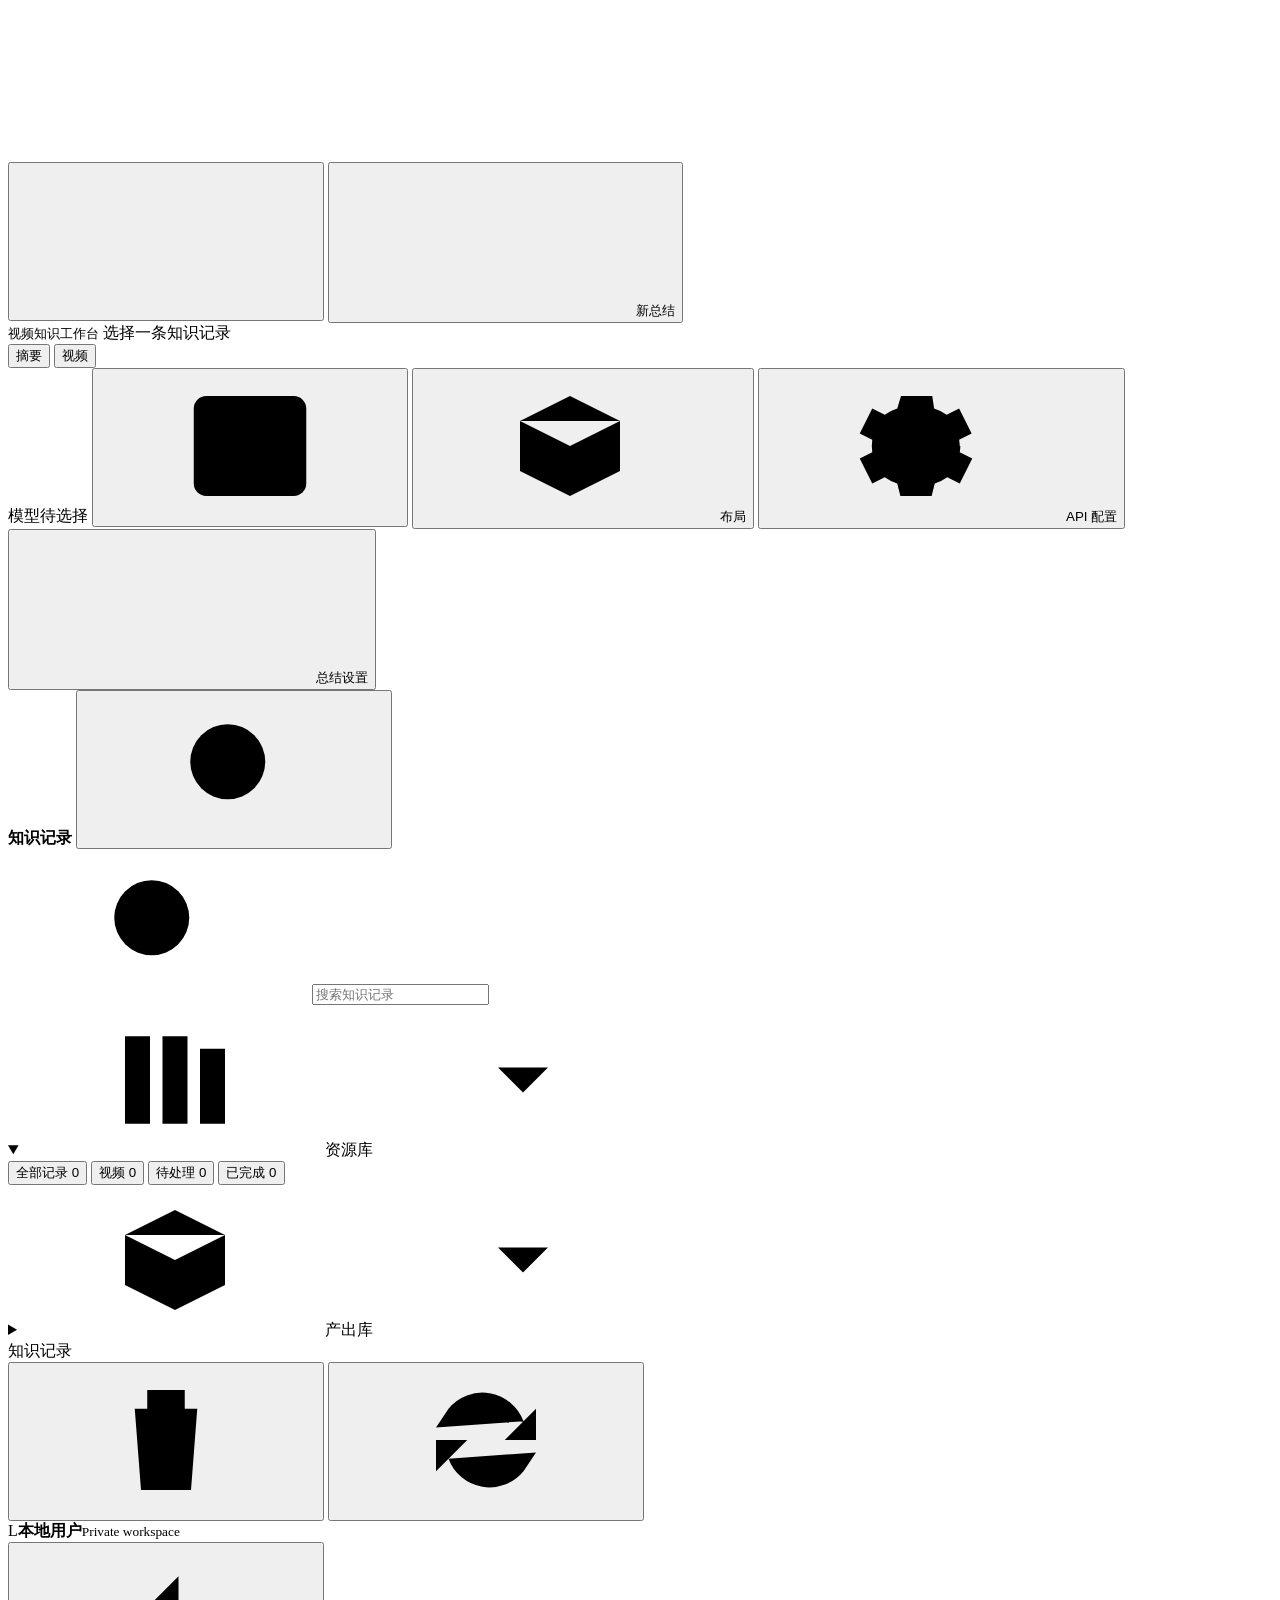
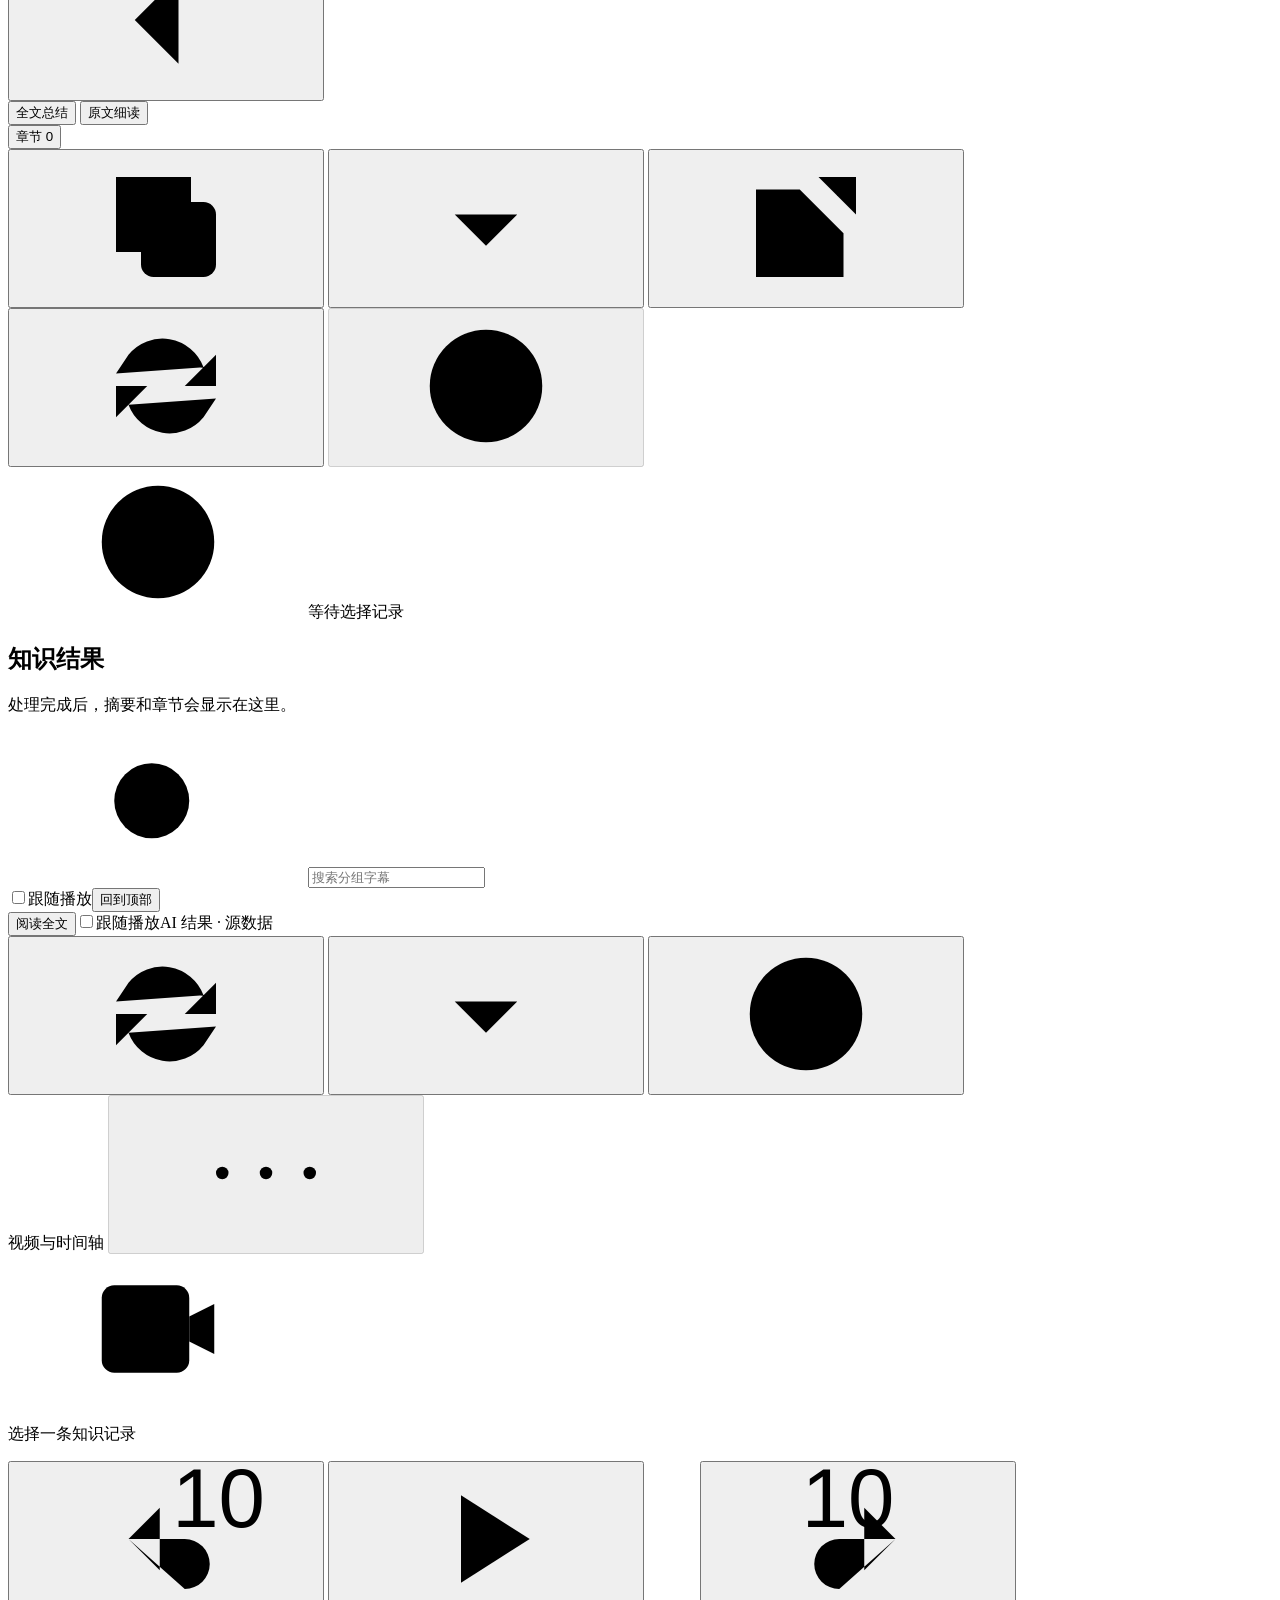
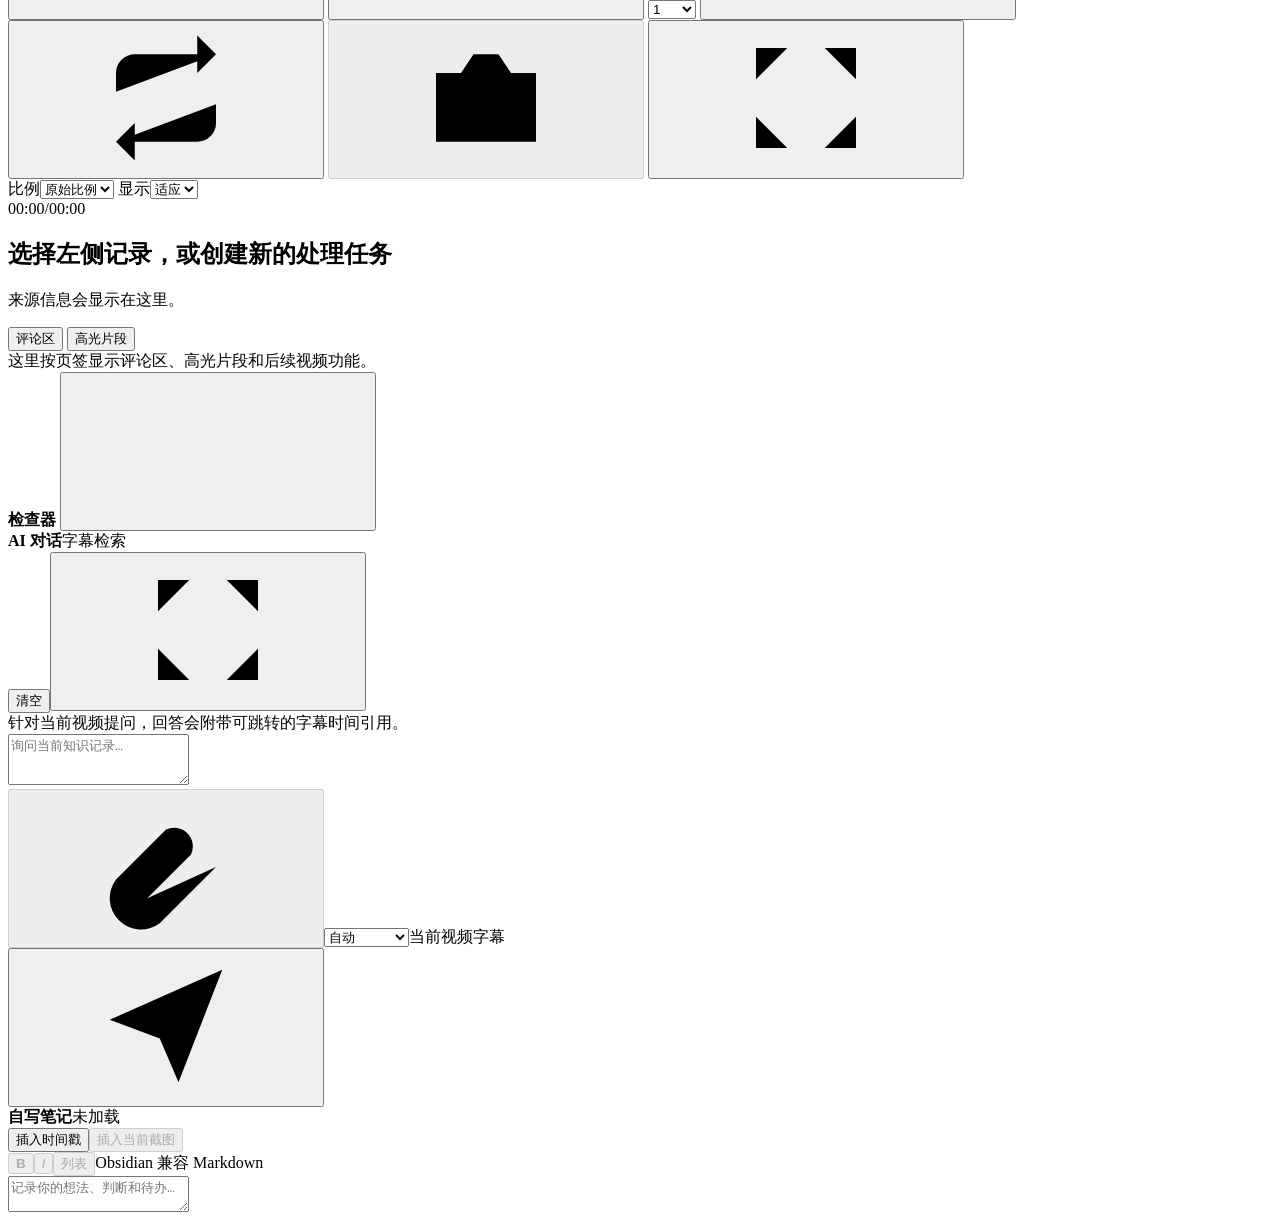
==== src/web_ui/index.html @ c2a45de9 "v1.4.3 收尾：补充 Web UI 启动批处理入口" ====
<!doctype html>
<html lang="zh-CN">
<head>
  <meta charset="utf-8">
  <meta name="viewport" content="width=device-width, initial-scale=1">
  <meta name="color-scheme" content="light dark">
  <title>Video Summary Workspace</title>
  <link rel="stylesheet" href="/static/app.workspace-16.css">
</head>
<body>
  <svg class="icon-sprite" aria-hidden="true">
    <symbol id="i-menu" viewBox="0 0 24 24"><path d="M4 7h16M4 12h16M4 17h16"/></symbol>
    <symbol id="i-plus" viewBox="0 0 24 24"><path d="M12 5v14M5 12h14"/></symbol>
    <symbol id="i-search" viewBox="0 0 24 24"><circle cx="11" cy="11" r="6"/><path d="m16 16 4 4"/></symbol>
    <symbol id="i-library" viewBox="0 0 24 24"><path d="M4 5h4v14H4zM10 5h4v14h-4zM16 7h4v12h-4z"/></symbol>
    <symbol id="i-box" viewBox="0 0 24 24"><path d="m4 8 8-4 8 4-8 4zM4 8v8l8 4 8-4V8M12 12v8"/></symbol>
    <symbol id="i-video" viewBox="0 0 24 24"><rect x="3" y="5" width="14" height="14" rx="2"/><path d="m17 10 4-2v8l-4-2z"/></symbol>
    <symbol id="i-file" viewBox="0 0 24 24"><path d="M6 3h8l4 4v14H6zM14 3v5h5"/></symbol>
    <symbol id="i-settings" viewBox="0 0 24 24"><circle cx="12" cy="12" r="3"/><path d="M19 12a7 7 0 0 0-.1-1l2-1-2-4-2 1a7 7 0 0 0-2-1l-.3-2h-5L9 6a7 7 0 0 0-2 1L5 6l-2 4 2 1a7 7 0 0 0 0 2l-2 1 2 4 2-1a7 7 0 0 0 2 1l.5 2h5l.5-2a7 7 0 0 0 2-1l2 1 2-4-2-1a7 7 0 0 0 .1-1z"/></symbol>
    <symbol id="i-collapse" viewBox="0 0 24 24"><path d="M14 5 7 12l7 7M20 5v14"/></symbol>
    <symbol id="i-refresh" viewBox="0 0 24 24"><path d="M20 7v5h-5M4 17v-5h5M18 9a7 7 0 0 0-12-2l-2 3M6 15a7 7 0 0 0 12 2l2-3"/></symbol>
    <symbol id="i-download" viewBox="0 0 24 24"><path d="M12 3v12m-5-5 5 5 5-5M4 20h16"/></symbol>
    <symbol id="i-globe" viewBox="0 0 24 24"><circle cx="12" cy="12" r="9"/><path d="M3 12h18M12 3c3 3 3 15 0 18M12 3c-3 3-3 15 0 18"/></symbol>
    <symbol id="i-sliders" viewBox="0 0 24 24"><path d="M4 7h6M14 7h6M10 4v6M4 17h10M18 17h2M16 14v6"/></symbol>
    <symbol id="i-more" viewBox="0 0 24 24"><circle cx="5" cy="12" r="1"/><circle cx="12" cy="12" r="1"/><circle cx="19" cy="12" r="1"/></symbol>
    <symbol id="i-back" viewBox="0 0 24 24"><path d="m11 7-5 5 5 5M6 12h9a4 4 0 0 1 0 8"/><text x="13" y="10">10</text></symbol>
    <symbol id="i-forward" viewBox="0 0 24 24"><path d="m13 7 5 5-5 5M18 12H9a4 4 0 0 0 0 8"/><text x="3" y="10">10</text></symbol>
    <symbol id="i-play" viewBox="0 0 24 24"><path d="m8 5 11 7-11 7z"/></symbol>
    <symbol id="i-pause" viewBox="0 0 24 24"><path d="M8 5v14M16 5v14"/></symbol>
    <symbol id="i-repeat" viewBox="0 0 24 24"><path d="M17 2l3 3-3 3M4 11V8a3 3 0 0 1 3-3h13M7 22l-3-3 3-3m13-3v3a3 3 0 0 1-3 3H4"/></symbol>
    <symbol id="i-camera" viewBox="0 0 24 24"><path d="M4 8h4l2-3h4l2 3h4v11H4z"/><circle cx="12" cy="13" r="3"/></symbol>
    <symbol id="i-full" viewBox="0 0 24 24"><path d="M4 9V4h5M15 4h5v5M20 15v5h-5M9 20H4v-5"/></symbol>
    <symbol id="i-external" viewBox="0 0 24 24"><path d="M14 4h6v6M20 4l-9 9M18 13v7H4V6h7"/></symbol>
    <symbol id="i-copy" viewBox="0 0 24 24"><rect x="8" y="8" width="12" height="12" rx="2"/><path d="M16 8V4H4v12h4"/></symbol>
    <symbol id="i-check" viewBox="0 0 24 24"><circle cx="12" cy="12" r="9"/><path d="m8 12 3 3 5-6"/></symbol>
    <symbol id="i-trash" viewBox="0 0 24 24"><path d="M4 7h16M9 7V4h6v3M7 7l1 13h8l1-13M10 11v5M14 11v5"/></symbol>
    <symbol id="i-warning" viewBox="0 0 24 24"><path d="m12 3 10 18H2zM12 9v5M12 18h.01"/></symbol>
    <symbol id="i-close" viewBox="0 0 24 24"><path d="m6 6 12 12M18 6 6 18"/></symbol>
    <symbol id="i-send" viewBox="0 0 24 24"><path d="m3 11 18-8-7 18-3-7zM11 14l4-4"/></symbol>
    <symbol id="i-clip" viewBox="0 0 24 24"><path d="m9 17 7-7a3 3 0 0 0-4-4l-8 8a5 5 0 0 0 7 7l9-9"/></symbol>
    <symbol id="i-folder" viewBox="0 0 24 24"><path d="M3 6h7l2 2h9v11H3z"/></symbol>
    <symbol id="i-chevron" viewBox="0 0 24 24"><path d="m8 10 4 4 4-4"/></symbol>
    <symbol id="i-inspector" viewBox="0 0 24 24"><rect x="3" y="4" width="18" height="16" rx="2"/><path d="M15 4v16"/></symbol>
  </svg>

  <div id="app" class="app-shell" data-mobile-view="result">
    <header class="workspace-header">
      <div class="header-leading">
        <button type="button" class="icon-button" id="toggleSidebar" aria-label="隐藏知识库" aria-controls="sidebar" aria-expanded="true"><svg><use href="#i-menu"/></svg></button>
        <button type="button" class="new-summary" id="newSummary" aria-label="新总结"><svg><use href="#i-plus"/></svg><span>新总结</span></button>
        <div class="workspace-heading">
          <small>视频知识工作台</small>
          <span class="workspace-title" id="workspaceTitle">选择一条知识记录</span>
        </div>
      </div>
      <div class="mobile-tabs" role="tablist" aria-label="工作区视图">
        <button type="button" id="mobileResultTab" role="tab" data-mobile-tab="result" aria-controls="resultPane" aria-selected="true" tabindex="0">摘要</button>
        <button type="button" id="mobileMediaTab" role="tab" data-mobile-tab="media" aria-controls="centerPane" aria-selected="false" tabindex="-1">视频</button>
      </div>
      <div class="header-actions">
        <span class="model-badge ui-status-badge" id="modelBadge" role="status">模型待选择</span>
        <button type="button" class="icon-button" id="toggleInspector" aria-label="隐藏检查器" aria-controls="collaborationPane" aria-expanded="true"><svg><use href="#i-inspector"/></svg></button>
        <button type="button" class="settings-button" id="layoutSettings" aria-label="工作台布局"><svg><use href="#i-box"/></svg><span>布局</span></button>
        <button type="button" class="settings-button" id="apiSettings" aria-label="API 配置"><svg><use href="#i-settings"/></svg><span>API 配置</span></button>
        <button type="button" class="settings-button" id="summarySettings" aria-label="总结设置"><svg><use href="#i-sliders"/></svg><span>总结设置</span></button>
      </div>
    </header>

    <aside class="sidebar" id="sidebar" aria-label="知识记录导航" tabindex="-1">
      <div class="sidebar-top">
        <strong>知识记录</strong>
        <button class="icon-button sidebar-only-expanded" id="focusSearch" aria-label="搜索记录"><svg><use href="#i-search"/></svg></button>
      </div>
      <div class="search-wrap sidebar-only-expanded">
        <svg><use href="#i-search"/></svg>
        <input id="librarySearch" type="search" placeholder="搜索知识记录" aria-label="搜索知识记录">
      </div>
      <nav class="nav-groups">
        <details open>
          <summary aria-expanded="true"><svg><use href="#i-library"/></svg><span>资源库</span><svg class="chevron"><use href="#i-chevron"/></svg></summary>
          <div class="nav-items sidebar-only-expanded" id="resourceFilters">
            <button type="button" class="active" data-filter="all" aria-current="page">全部记录 <span id="countAll">0</span></button>
            <button type="button" data-filter="video">视频 <span id="countVideo">0</span></button>
            <button type="button" data-filter="processing">待处理 <span id="countProcessing">0</span></button>
            <button type="button" data-filter="completed">已完成 <span id="countCompleted">0</span></button>
          </div>
        </details>
        <details>
          <summary aria-expanded="false"><svg><use href="#i-box"/></svg><span>产出库</span><svg class="chevron"><use href="#i-chevron"/></svg></summary>
          <div class="nav-items sidebar-only-expanded muted-nav">
            <button disabled>行动建议 <span>0</span></button>
            <button disabled>写作素材 <span>0</span></button>
            <button disabled>项目关联 <span>0</span></button>
          </div>
        </details>
      </nav>
      <div class="record-heading sidebar-only-expanded">
        <span id="recordHeadingLabel">知识记录</span>
        <div class="record-heading-actions">
          <button class="icon-button small" id="toggleDeleteMode" type="button" title="选择要删除的记录" aria-label="选择要删除的记录"><svg><use id="deleteActionIcon" href="#i-trash"/></svg></button>
          <button class="icon-button small" id="refreshLibrary" type="button" aria-label="刷新记录"><svg><use href="#i-refresh"/></svg></button>
        </div>
      </div>
      <div class="library-list" id="libraryList" aria-live="polite"></div>
      <div class="sidebar-footer">
        <div class="local-user"><span class="avatar">L</span><span class="sidebar-only-expanded"><strong>本地用户</strong><small>Private workspace</small></span></div>
        <button type="button" class="icon-button" id="collapseSidebar" aria-label="关闭知识库" aria-controls="sidebar"><svg><use href="#i-collapse"/></svg></button>
      </div>
    </aside>

    <div class="workspace-grid" id="workspaceGrid">
    <section class="result-pane workspace-module" id="resultPane" data-module="result">
      <header class="result-header">
        <div class="result-tabs" role="tablist">
          <button class="active" role="tab" data-result-tab="summary" aria-selected="true">全文总结</button>
          <button role="tab" data-result-tab="transcript" aria-selected="false">原文细读</button>
        </div>
        <div class="result-toolbar">
          <div class="toolbar-left"><button class="quiet-button" id="chapterDirectory">章节 <span id="chapterCount">0</span></button></div>
          <div class="toolbar-group">
            <button class="icon-button small" id="copyResult" aria-label="复制当前内容"><svg><use href="#i-copy"/></svg></button>
            <button class="icon-button small" id="downloadResult" aria-label="下载当前内容"><svg><use href="#i-download"/></svg></button>
            <button class="icon-button small" id="exportResult" aria-label="导出 Markdown"><svg><use href="#i-external"/></svg></button>
            <button class="icon-button small hidden" id="retryAnalysis" title="重新生成摘要" aria-label="重新生成摘要"><svg><use href="#i-refresh"/></svg></button>
            <button class="icon-button small" disabled title="分享功能待开发" aria-label="分享功能待开发"><svg><use href="#i-globe"/></svg></button>
          </div>
        </div>
        <div class="processing-status ui-inline-status" id="processingStatus" role="status" aria-live="polite"><svg aria-hidden="true"><use href="#i-check"/></svg><span>等待选择记录</span></div>
      </header>

      <div class="result-scroll" id="resultScroll">
        <div id="summaryView" class="result-view reading-surface"><div class="result-empty ui-empty-state"><h2 class="ui-empty-state__title">知识结果</h2><p class="ui-empty-state__description">处理完成后，摘要和章节会显示在这里。</p></div></div>
        <div id="transcriptView" class="result-view hidden">
          <div class="transcript-tools"><div class="search-wrap"><svg><use href="#i-search"/></svg><input id="transcriptSearch" type="search" placeholder="搜索分组字幕" aria-label="搜索分组字幕"></div><label class="switch-label"><input id="followPlayback" type="checkbox">跟随播放</label><button class="quiet-button" id="backToTop">回到顶部</button></div>
          <div id="transcriptGroups"></div>
        </div>
      </div>
      <footer class="result-footer"><button class="quiet-button" id="readTranscript">阅读全文</button><label class="switch-label"><input id="footerFollow" type="checkbox">跟随播放</label><span class="data-layer-label">AI 结果 · 源数据</span></footer>
    </section>

    <div class="pane-resizer" id="paneResizer" role="separator" aria-label="调整摘要与视频栏宽度" aria-orientation="vertical" aria-controls="resultPane centerPane" aria-valuemin="300" aria-valuemax="900" aria-valuenow="480" tabindex="0"></div>

    <main class="center-pane workspace-module" id="centerPane" data-module="media">
      <div class="pane-toolbar center-toolbar">
        <div class="toolbar-group">
          <button class="icon-button" id="reloadKnowledge" aria-label="重新加载"><svg><use href="#i-refresh"/></svg></button>
          <button class="icon-button" id="downloadSource" aria-label="下载当前笔记"><svg><use href="#i-download"/></svg></button>
          <button class="icon-button" id="openExternal" aria-label="在原网站打开"><svg><use href="#i-globe"/></svg></button>
        </div>
        <div class="toolbar-group">
          <span class="module-label">视频与时间轴</span>
          <button class="icon-button" id="centerMore" disabled title="更多视频操作待开发" aria-label="更多视频操作待开发"><svg><use href="#i-more"/></svg></button>
        </div>
      </div>

      <div class="center-scroll" id="centerScroll">
        <section class="media-section" id="mediaSection">
          <div class="media-surface empty-surface" id="mediaSurface">
            <div class="media-empty"><svg><use href="#i-video"/></svg><p>选择一条知识记录</p></div>
          </div>
          <div class="media-controls" id="mediaControls">
            <div class="control-group">
              <button class="icon-button" data-media="back" aria-label="后退10秒"><svg><use href="#i-back"/></svg></button>
              <button class="icon-button primary-control" data-media="play" aria-label="播放或暂停"><svg><use href="#i-play"/></svg></button>
              <select id="playbackRate" aria-label="播放速度"><option>0.75</option><option selected>1</option><option>1.25</option><option>1.5</option><option>2</option></select>
              <button class="icon-button" data-media="forward" aria-label="前进10秒"><svg><use href="#i-forward"/></svg></button>
              <button class="icon-button" data-media="repeat" aria-label="循环播放"><svg><use href="#i-repeat"/></svg></button>
              <button class="icon-button" data-media="capture" disabled title="截图保存后端待开发" aria-label="截图保存待开发"><svg><use href="#i-camera"/></svg></button>
              <button class="icon-button" data-media="fullscreen" aria-label="全屏"><svg><use href="#i-full"/></svg></button>
            </div>
            <div class="local-video-display hidden" id="localVideoDisplay" aria-label="本地视频显示设置">
              <label>比例<select id="videoAspectRatio" aria-label="视频显示比例"><option value="original" selected>原始比例</option><option value="16/9">16:9</option><option value="4/3">4:3</option><option value="1/1">1:1</option><option value="9/16">9:16</option></select></label>
              <label>显示<select id="videoObjectFit" aria-label="视频显示模式"><option value="contain" selected>适应</option><option value="cover">填充</option></select></label>
            </div>
            <div class="time-display"><span id="currentTime">00:00</span><span>/</span><span id="durationTime">00:00</span></div>
          </div>
          <div class="source-info" id="sourceInfo">
            <h1>选择左侧记录，或创建新的处理任务</h1>
            <p>来源信息会显示在这里。</p>
          </div>
        </section>

        <section class="insight-pane" id="insightPane" aria-label="视频功能">
          <header class="insight-tabs" role="tablist" aria-label="视频功能">
            <button class="active" role="tab" data-insight-tab="comments" aria-selected="true">评论区</button>
            <button role="tab" data-insight-tab="highlights" aria-selected="false">高光片段</button>
          </header>
          <div class="insight-content" id="insightContent"><div class="module-empty">这里按页签显示评论区、高光片段和后续视频功能。</div></div>
        </section>
      </div>
    </main>

    <div class="pane-resizer" id="rightPaneResizer" role="separator" aria-label="调整主内容与检查器宽度" aria-orientation="vertical" aria-controls="centerPane collaborationPane" aria-valuemin="300" aria-valuemax="900" aria-valuenow="360" tabindex="0"></div>

    <aside class="collaboration-pane workspace-module inspector" id="collaborationPane" data-module="collaboration" aria-label="检查器" tabindex="-1">
      <header class="inspector-toolbar">
        <strong>检查器</strong>
        <button type="button" class="icon-button small" id="closeInspector" aria-label="关闭检查器" aria-controls="collaborationPane"><svg><use href="#i-close"/></svg></button>
      </header>
      <div class="inspector-content">
      <section class="chat-pane" id="chatPane">
        <header><div><strong>AI 对话</strong><span class="available-dot" id="chatProviderDot" title="模型状态"></span><span class="module-status" id="chatProviderStatus">字幕检索</span></div><div class="chat-header-actions"><button class="quiet-button" id="clearChat">清空</button><button class="icon-button small" id="expandChat" aria-label="展开对话"><svg><use href="#i-full"/></svg></button></div></header>
        <div class="chat-history" id="chatHistory"><div class="chat-empty">针对当前视频提问，回答会附带可跳转的字幕时间引用。</div></div>
        <div class="question-chips" id="questionChips"></div>
        <div class="chat-composer">
          <textarea id="chatInput" rows="3" placeholder="询问当前知识记录…" aria-label="聊天问题"></textarea>
          <div class="composer-footer">
            <div class="composer-tools"><button class="icon-button small" aria-label="添加附件待开发" title="附件功能待开发" disabled><svg><use href="#i-clip"/></svg></button><select id="chatProvider" aria-label="对话模型"><option value="auto">自动</option><option value="deepseek">DeepSeek</option><option value="gemini">Gemini</option></select><span class="model-label" id="chatModelLabel">当前视频字幕</span></div>
            <button class="send-button" id="sendChat" aria-label="发送问题"><svg><use href="#i-send"/></svg></button>
          </div>
        </div>
      </section>

      <section class="notes-pane" id="notesPane">
        <header class="module-header"><div><strong>自写笔记</strong><span class="save-status" id="noteSaveStatus">未加载</span></div><div class="note-actions"><button class="quiet-button" id="insertTimestamp">插入时间戳</button><button class="quiet-button" id="captureNote" disabled title="截图后端待开发">插入当前截图</button></div></header>
        <div class="note-toolbar" aria-label="笔记工具栏">
          <button disabled title="富文本编辑待开发"><strong>B</strong></button><button disabled title="富文本编辑待开发"><em>I</em></button><button disabled title="富文本编辑待开发">列表</button><span></span><span class="obsidian-state" id="obsidianStatus" title="保存笔记时同步刷新 export_note.md">Obsidian 兼容 Markdown</span>
        </div>
        <textarea id="noteEditor" placeholder="记录你的想法、判断和待办…" aria-label="自写笔记"></textarea>
      </section>
      </div>
    </aside>
    </div>
  </div>

  <dialog id="newTaskDialog" class="task-dialog">
    <form id="newTaskForm" method="dialog">
      <header><div><span class="dialog-kicker">PROCESS</span><h2>新总结</h2></div><button type="button" class="icon-button" data-close-dialog aria-label="关闭"><svg><use href="#i-close"/></svg></button></header>
      <div class="source-tabs ui-segmented-control" role="radiogroup" aria-label="来源类型" data-segmented-control><button type="button" class="active" role="radio" aria-checked="true" tabindex="0" data-source-type="url">公开视频链接</button><button type="button" role="radio" aria-checked="false" tabindex="-1" data-source-type="file">本地文件路径</button></div>
      <div class="field ui-field" id="taskSourceField" data-invalid="false">
        <label class="ui-field__label" for="taskSource"><span id="taskSourceLabel">视频链接</span><span class="ui-field__required" aria-hidden="true">*</span></label>
        <p class="ui-field__description" id="taskSourceDescription">输入公开媒体链接，或切换为本地文件路径。</p>
        <input class="ui-text-field" id="taskSource" name="source" required aria-describedby="taskSourceDescription" aria-errormessage="taskSourceError" aria-invalid="false" placeholder="https://www.bilibili.com/video/BV…">
        <p class="ui-field__error" id="taskSourceError" role="alert" hidden>请输入视频链接。</p>
      </div>
      <div class="form-grid">
        <label class="field"><span>分析模式</span><select class="ui-select" id="taskMode"><option value="summary">标准摘要</option><option value="tutorial">教程提取</option><option value="viral">爆款分析</option><option value="close-reading">深度精读</option></select><small id="taskModeDescription">适合资讯、访谈、介绍和一般知识视频</small></label>
        <label class="field"><span>处理模式</span><select class="ui-select" id="taskProcessingProfile"><option value="complete">complete（完整兼容）</option><option value="fast">fast（优先文本）</option></select></label>
        <label class="field"><span>AI 分析</span><input value="DeepSeek" disabled><input id="taskBackend" type="hidden" value="deepseek"></label>
        <label class="field"><span>字幕语言</span><select id="taskLanguage"><option value="">默认 zh</option><option value="zh">zh</option><option value="zh-Hans">zh-Hans</option><option value="en">en</option></select></label>
        <label class="field"><span>字幕分组</span><select disabled><option>60秒（当前配置）</option></select></label>
        <label class="field"><span>样本秒数</span><input id="taskSampleSeconds" type="number" min="1" placeholder="留空处理完整媒体"></label>
        <label class="field"><span>导出</span><select id="taskExport"><option value="none">知识包</option><option value="obsidian">兼容 Obsidian</option></select></label>
      </div>
      <div class="toggle-list"><label class="ui-toggle"><input id="taskFrames" type="checkbox" checked><span class="ui-toggle__track" aria-hidden="true"></span><span>生成关键帧</span></label><label><input id="taskComments" type="checkbox"><span>同步公开评论</span></label><label><input id="taskNoSummary" type="checkbox">仅转写，不运行分析</label></div>
      <div class="runtime-info" id="taskRuntime" aria-live="polite">正在读取 Python 运行环境…</div>
      <div class="task-progress hidden" id="taskProgress" role="status" aria-live="polite"><div><span id="taskStatusText">正在创建任务…</span><span id="taskPercent"></span></div><div class="progress-track ui-progress" id="taskProgressBar" role="progressbar" aria-label="任务处理进度" aria-valuemin="0" aria-valuemax="100" aria-valuenow="0"><span class="ui-progress__bar" id="progressBar"></span></div><pre id="taskLogs"></pre></div>
      <section class="task-history" aria-labelledby="taskHistoryTitle">
        <header><strong id="taskHistoryTitle">最近任务</strong><button class="icon-button ui-icon-button" id="refreshJobs" type="button" aria-label="刷新任务历史"><svg aria-hidden="true"><use href="#i-refresh"/></svg></button></header>
        <div id="jobHistory"><div class="task-history-empty">打开面板后读取历史任务</div></div>
      </section>
      <footer><button type="button" class="secondary-button ui-button ui-button--secondary" data-close-dialog>取消</button><button type="submit" class="primary-button ui-button ui-button--primary" id="startTask" aria-busy="false">开始处理</button></footer>
    </form>
  </dialog>

  <dialog id="deleteKnowledgeDialog" class="settings-dialog delete-dialog">
    <form method="dialog">
      <header><div><span class="dialog-kicker danger-kicker">PERMANENT DELETE</span><h2>确认删除知识记录</h2></div><button type="button" class="icon-button" data-close-dialog aria-label="关闭"><svg><use href="#i-close"/></svg></button></header>
      <div class="delete-dialog-body">
        <p id="deleteConfirmSummary"></p>
        <ul id="deleteConfirmList"></ul>
        <p class="delete-warning">删除后，对应知识包、字幕、摘要、笔记和导出文件将无法恢复。</p>
      </div>
      <footer><button type="button" class="secondary-button" data-close-dialog>取消</button><button type="button" class="danger-button ui-button ui-button--destructive" id="confirmDeleteKnowledge">确认永久删除</button></footer>
    </form>
  </dialog>

  <dialog id="exportKnowledgeDialog" class="export-dialog">
    <div class="export-panel">
      <header><div><span class="dialog-kicker">KNOWLEDGE EXPORT</span><h2>导出知识笔记</h2></div><button type="button" class="icon-button" data-close-dialog aria-label="关闭"><svg><use href="#i-close"/></svg></button></header>
      <section><h3>导出预设</h3><div class="export-presets"><button type="button" data-export-preset="light">轻量摘要</button><button type="button" data-export-preset="summary-chat">摘要与对话</button><button type="button" data-export-preset="full" class="active">完整知识笔记</button></div></section>
      <section><h3>内容栏目</h3><div class="export-sections" id="exportSections"></div></section>
      <section><h3>导出目标</h3><div class="export-targets"><button type="button" id="previewKnowledgeExport">刷新预览</button><button type="button" id="downloadKnowledgeExport">下载 Markdown</button><button type="button" id="copyKnowledgeExport">复制 Markdown</button><button type="button" id="vaultKnowledgeExport">保存至 Obsidian</button></div><p class="export-vault-state" id="exportVaultState">Vault 状态将在导出时校验；本地路径不会显示在页面中。</p></section>
      <section class="export-preview"><h3>Markdown 预览</h3><pre id="exportMarkdownPreview">选择预设后生成预览。</pre></section>
    </div>
  </dialog>

  <dialog id="settingsDialog" class="settings-dialog"><form method="dialog"><header><h2>总结设置</h2><button class="icon-button" data-close-dialog aria-label="关闭"><svg><use href="#i-close"/></svg></button></header><div class="settings-list"><label>分析模式<select id="settingsMode"><option value="summary">标准摘要</option><option value="tutorial">教程提取</option><option value="viral">爆款分析</option><option value="close-reading">深度精读</option></select><small id="settingsModeDescription">适合资讯、访谈、介绍和一般知识视频</small></label><label>字幕分组<select disabled><option>60秒</option></select></label><label class="switch-label"><input id="settingsFrames" type="checkbox" checked>生成关键帧</label><div class="runtime-info" id="settingsRuntime">正在读取 Python 运行环境…</div></div><footer><button class="primary-button" value="close">完成</button></footer></form></dialog>
  <dialog id="apiConfigDialog" class="settings-dialog api-config-dialog">
    <form method="dialog">
      <header><div><span class="dialog-kicker">LOCAL SESSION</span><h2>API 配置</h2></div><button type="button" class="icon-button" data-close-dialog aria-label="关闭"><svg><use href="#i-close"/></svg></button></header>
      <div class="settings-list api-config-list">
        <p class="api-config-notice">API Key 默认仅用于当前本地运行会话，服务重启后需要重新填写。保存后页面只显示尾号，不会返回完整 Key。</p>
        <section class="api-provider-card" data-provider-card="deepseek">
          <header><strong>DeepSeek / OpenAI-compatible</strong><span class="module-status" id="deepseekConfigStatus">未配置</span></header>
          <label>API Key<div class="secret-field"><input id="deepseekApiKey" type="password" autocomplete="off" placeholder="输入后应用，已保存时仅显示尾号"><button type="button" class="quiet-button" data-toggle-secret="deepseekApiKey">显示</button></div><small id="deepseekKeyHint"></small></label>
          <label>Base URL<input id="deepseekBaseUrl" type="text" autocomplete="off"></label>
          <label>Model<input id="deepseekModel" type="text" autocomplete="off"></label>
          <div class="api-config-actions"><button type="button" class="quiet-button" data-provider-test="deepseek">测试连接</button><button type="button" class="primary-button" data-provider-apply="deepseek">应用配置</button><button type="button" class="secondary-button" data-provider-clear="deepseek">清除配置</button></div>
          <p class="api-test-result" id="deepseekTestResult"></p>
        </section>
        <section class="api-provider-card" data-provider-card="gemini">
          <header><strong>Gemini</strong><span class="module-status" id="geminiConfigStatus">未配置</span></header>
          <label>API Key<div class="secret-field"><input id="geminiApiKey" type="password" autocomplete="off" placeholder="输入后应用，已保存时仅显示尾号"><button type="button" class="quiet-button" data-toggle-secret="geminiApiKey">显示</button></div><small id="geminiKeyHint"></small></label>
          <label>Model<input id="geminiModel" type="text" autocomplete="off"></label>
          <div class="api-config-actions"><button type="button" class="quiet-button" data-provider-test="gemini">测试连接</button><button type="button" class="primary-button" data-provider-apply="gemini">应用配置</button><button type="button" class="secondary-button" data-provider-clear="gemini">清除配置</button></div>
          <p class="api-test-result" id="geminiTestResult"></p>
        </section>
      </div>
      <footer><button class="primary-button" value="close">完成</button></footer>
    </form>
  </dialog>
  <dialog id="layoutDialog" class="settings-dialog"><form method="dialog"><header><h2>工作台布局</h2><button type="button" class="icon-button" data-close-dialog aria-label="关闭"><svg><use href="#i-close"/></svg></button></header><div class="settings-list layout-settings"><p>设置两个主内容栏的位置；检查器固定在桌面右侧，并在中小屏作为 Sheet 打开。</p><label>左主栏<select id="layoutPosition1"><option value="result">摘要与原文</option><option value="media">视频与高光</option></select></label><label>右主栏<select id="layoutPosition2"><option value="media">视频与高光</option><option value="result">摘要与原文</option></select></label><label>检查器<select id="layoutPosition3" disabled><option value="collaboration">AI 对话与自写笔记</option></select></label></div><footer><button type="button" class="secondary-button" id="resetLayout">恢复默认</button><button class="primary-button" value="close">完成</button></footer></form></dialog>
  <dialog id="imageDialog" class="image-dialog"><button class="icon-button image-close" data-close-dialog aria-label="关闭预览"><svg><use href="#i-close"/></svg></button><img id="imagePreview" alt="关键帧预览"></dialog>
  <div class="drawer-scrim" id="drawerScrim"></div>
  <div class="toast" id="toast" role="status" aria-live="polite"></div>
  <script src="/static/app.workspace-16.js" defer></script>
</body>
</html>
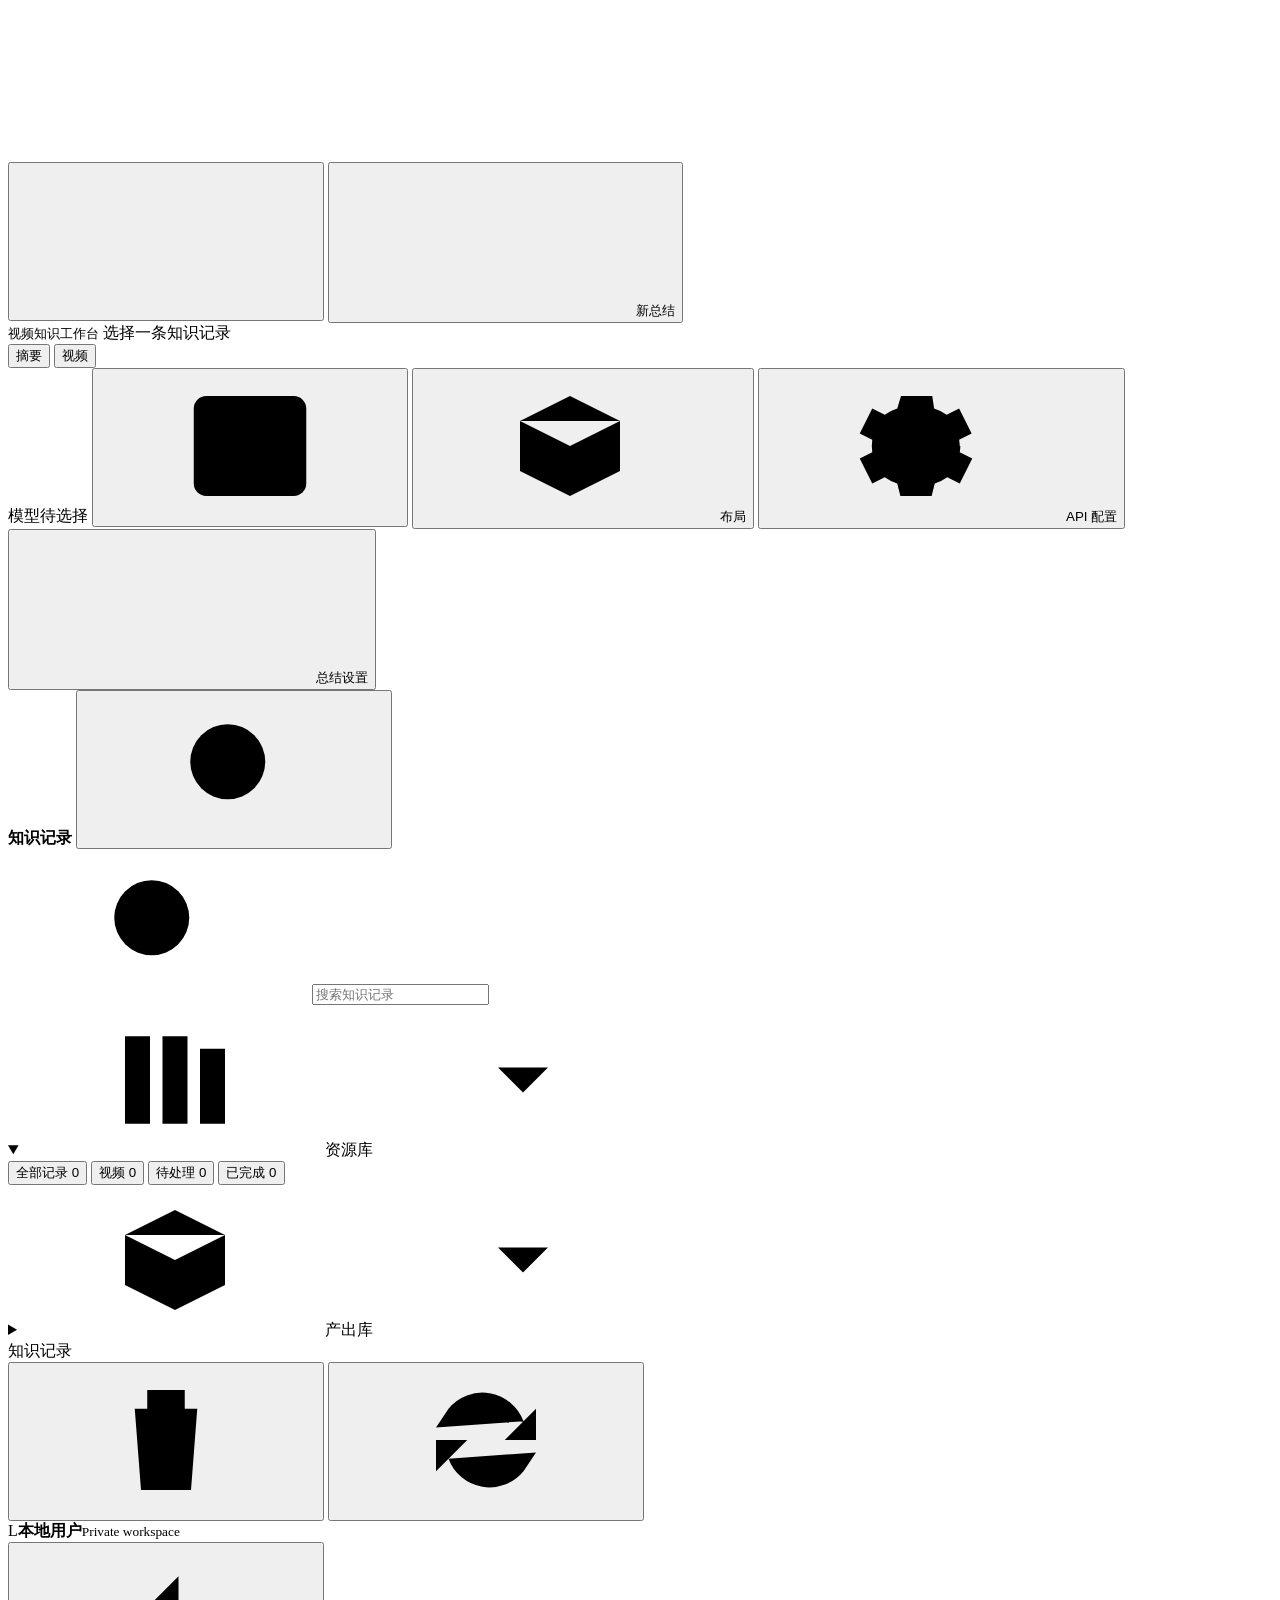
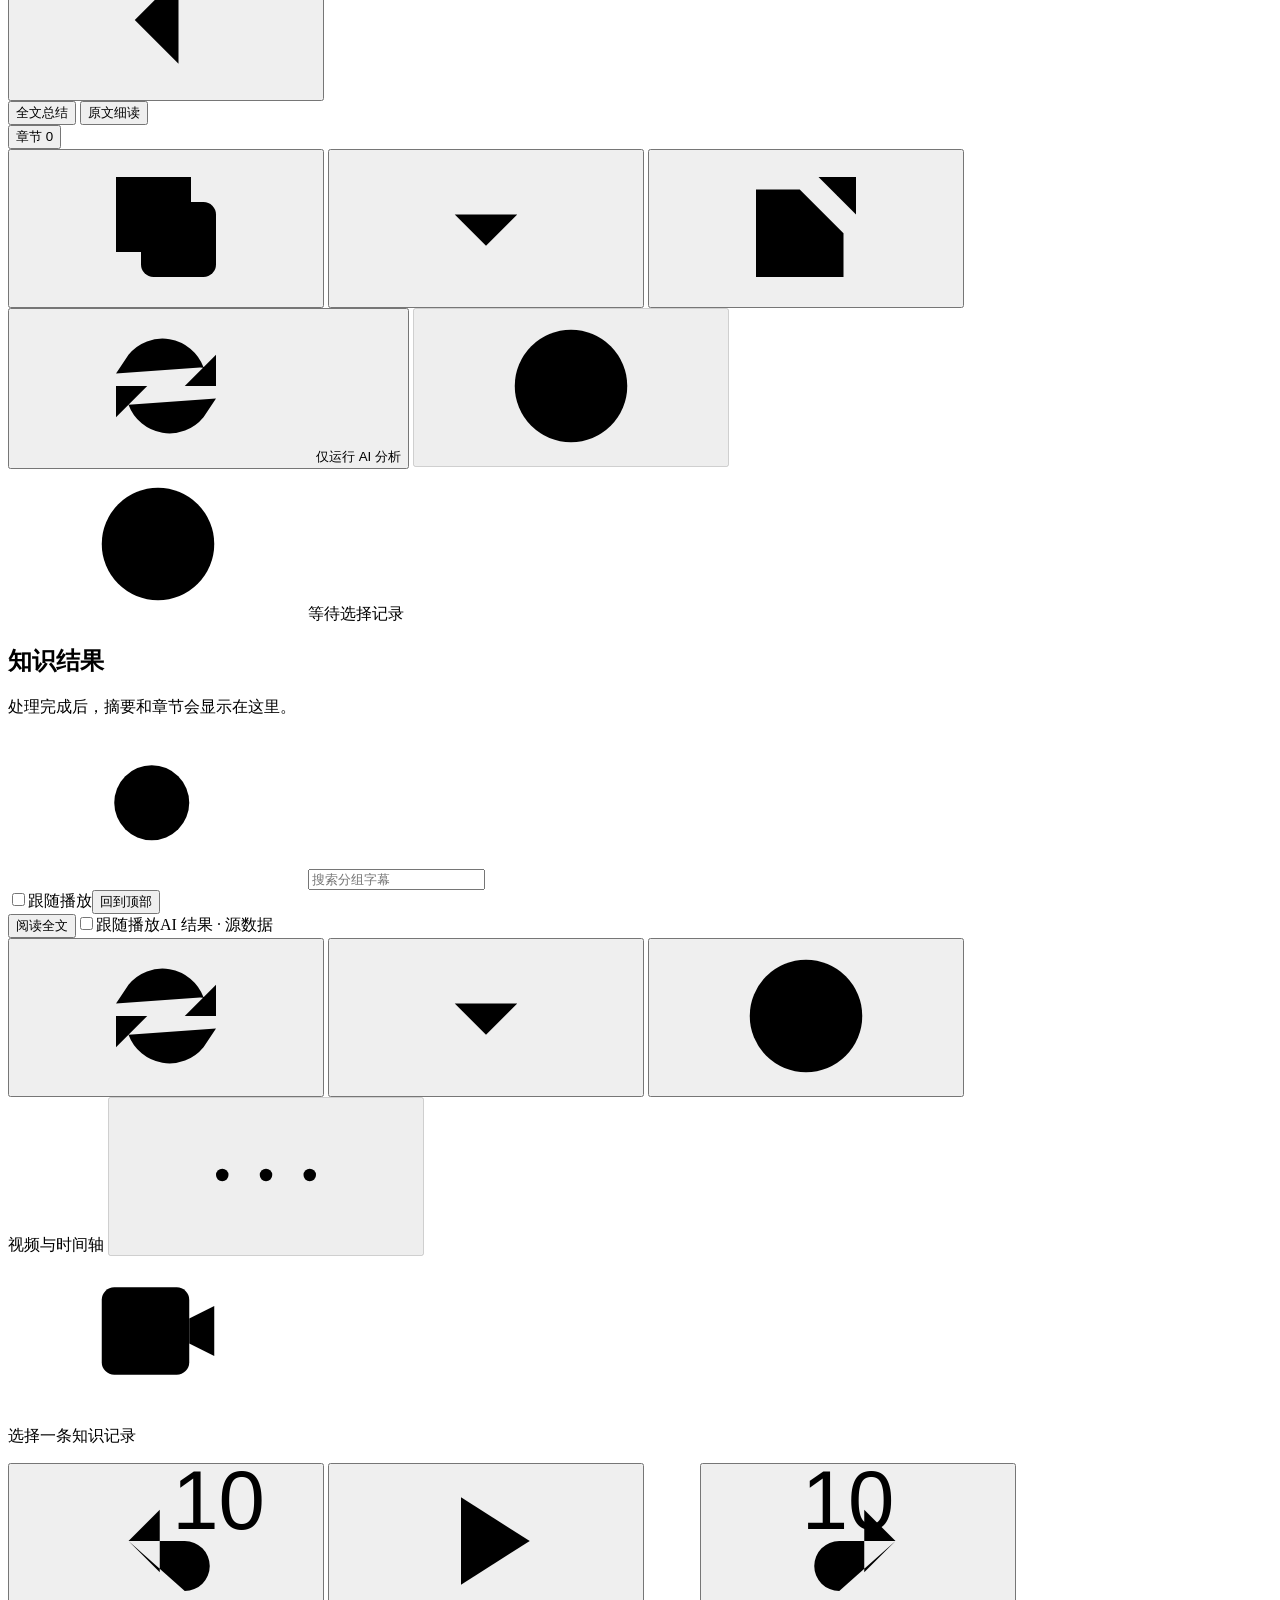
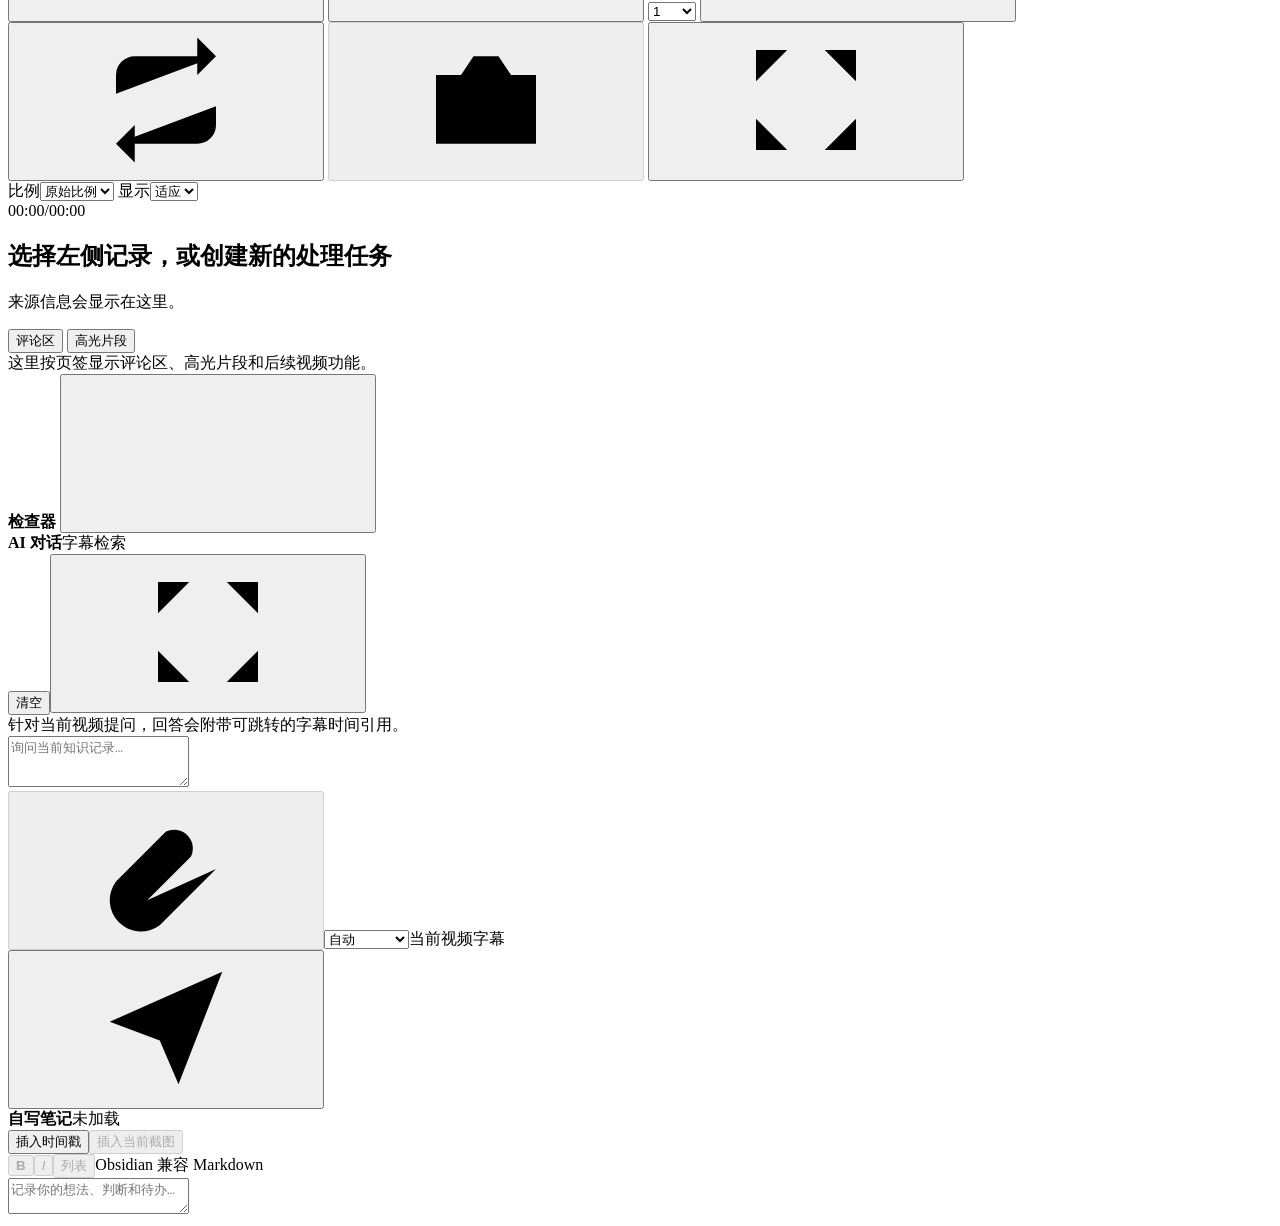
==== commit 9ad28a11: "v1.4.3 正式版本" ====
--- a/src/web_ui/index.html
+++ b/src/web_ui/index.html
@@ -121,7 +121,7 @@
             <button class="icon-button small" id="copyResult" aria-label="复制当前内容"><svg><use href="#i-copy"/></svg></button>
             <button class="icon-button small" id="downloadResult" aria-label="下载当前内容"><svg><use href="#i-download"/></svg></button>
             <button class="icon-button small" id="exportResult" aria-label="导出 Markdown"><svg><use href="#i-external"/></svg></button>
-            <button class="icon-button small hidden" id="retryAnalysis" title="重新生成摘要" aria-label="重新生成摘要"><svg><use href="#i-refresh"/></svg></button>
+            <button class="quiet-button small hidden" id="retryAnalysis" title="仅运行 AI 分析" aria-label="仅运行 AI 分析"><svg><use href="#i-refresh"/></svg><span>仅运行 AI 分析</span></button>
             <button class="icon-button small" disabled title="分享功能待开发" aria-label="分享功能待开发"><svg><use href="#i-globe"/></svg></button>
           </div>
         </div>
@@ -238,11 +238,12 @@
         <label class="field"><span>处理模式</span><select class="ui-select" id="taskProcessingProfile"><option value="complete">complete（完整兼容）</option><option value="fast">fast（优先文本）</option></select></label>
         <label class="field"><span>AI 分析</span><input value="DeepSeek" disabled><input id="taskBackend" type="hidden" value="deepseek"></label>
         <label class="field"><span>字幕语言</span><select id="taskLanguage"><option value="">默认 zh</option><option value="zh">zh</option><option value="zh-Hans">zh-Hans</option><option value="en">en</option></select></label>
+        <label class="field"><span>字幕转写方式</span><select id="taskAsrRoute"><option value="cloud">云端快速转写</option><option value="local_gpu">本地 GPU</option><option value="local_cpu">本地 CPU</option></select><small>仅在视频没有可用平台字幕时生效。云端模式会把提取后的音频发送至第三方转写服务。</small></label>
         <label class="field"><span>字幕分组</span><select disabled><option>60秒（当前配置）</option></select></label>
         <label class="field"><span>样本秒数</span><input id="taskSampleSeconds" type="number" min="1" placeholder="留空处理完整媒体"></label>
         <label class="field"><span>导出</span><select id="taskExport"><option value="none">知识包</option><option value="obsidian">兼容 Obsidian</option></select></label>
       </div>
-      <div class="toggle-list"><label class="ui-toggle"><input id="taskFrames" type="checkbox" checked><span class="ui-toggle__track" aria-hidden="true"></span><span>生成关键帧</span></label><label><input id="taskComments" type="checkbox"><span>同步公开评论</span></label><label><input id="taskNoSummary" type="checkbox">仅转写，不运行分析</label></div>
+      <div class="toggle-list"><label class="ui-toggle"><input id="taskFrames" type="checkbox" checked><span class="ui-toggle__track" aria-hidden="true"></span><span>生成关键帧</span></label><label><input id="taskComments" type="checkbox"><span>同步公开评论</span></label><label><input id="taskAsrFallback" type="checkbox" checked><span>失败时自动回退</span></label><label><input id="taskNoSummary" type="checkbox">仅转写，不运行分析</label></div>
       <div class="runtime-info" id="taskRuntime" aria-live="polite">正在读取 Python 运行环境…</div>
       <div class="task-progress hidden" id="taskProgress" role="status" aria-live="polite"><div><span id="taskStatusText">正在创建任务…</span><span id="taskPercent"></span></div><div class="progress-track ui-progress" id="taskProgressBar" role="progressbar" aria-label="任务处理进度" aria-valuemin="0" aria-valuemax="100" aria-valuenow="0"><span class="ui-progress__bar" id="progressBar"></span></div><pre id="taskLogs"></pre></div>
       <section class="task-history" aria-labelledby="taskHistoryTitle">
@@ -296,6 +297,13 @@
           <div class="api-config-actions"><button type="button" class="quiet-button" data-provider-test="gemini">测试连接</button><button type="button" class="primary-button" data-provider-apply="gemini">应用配置</button><button type="button" class="secondary-button" data-provider-clear="gemini">清除配置</button></div>
           <p class="api-test-result" id="geminiTestResult"></p>
         </section>
+        <section class="api-provider-card" data-provider-card="groq">
+          <header><strong>Groq Speech-to-Text</strong><span class="module-status" id="groqConfigStatus">未配置</span></header>
+          <label>API Key<div class="secret-field"><input id="groqApiKey" type="password" autocomplete="off" placeholder="输入后应用，已保存时仅显示尾号"><button type="button" class="quiet-button" data-toggle-secret="groqApiKey">显示</button></div><small id="groqKeyHint"></small></label>
+          <label>Model<input id="groqModel" type="text" autocomplete="off"></label>
+          <div class="api-config-actions"><button type="button" class="quiet-button" data-provider-test="groq">测试连接</button><button type="button" class="primary-button" data-provider-apply="groq">应用配置</button><button type="button" class="secondary-button" data-provider-clear="groq">清除配置</button></div>
+          <p class="api-test-result" id="groqTestResult"></p>
+        </section>
       </div>
       <footer><button class="primary-button" value="close">完成</button></footer>
     </form>
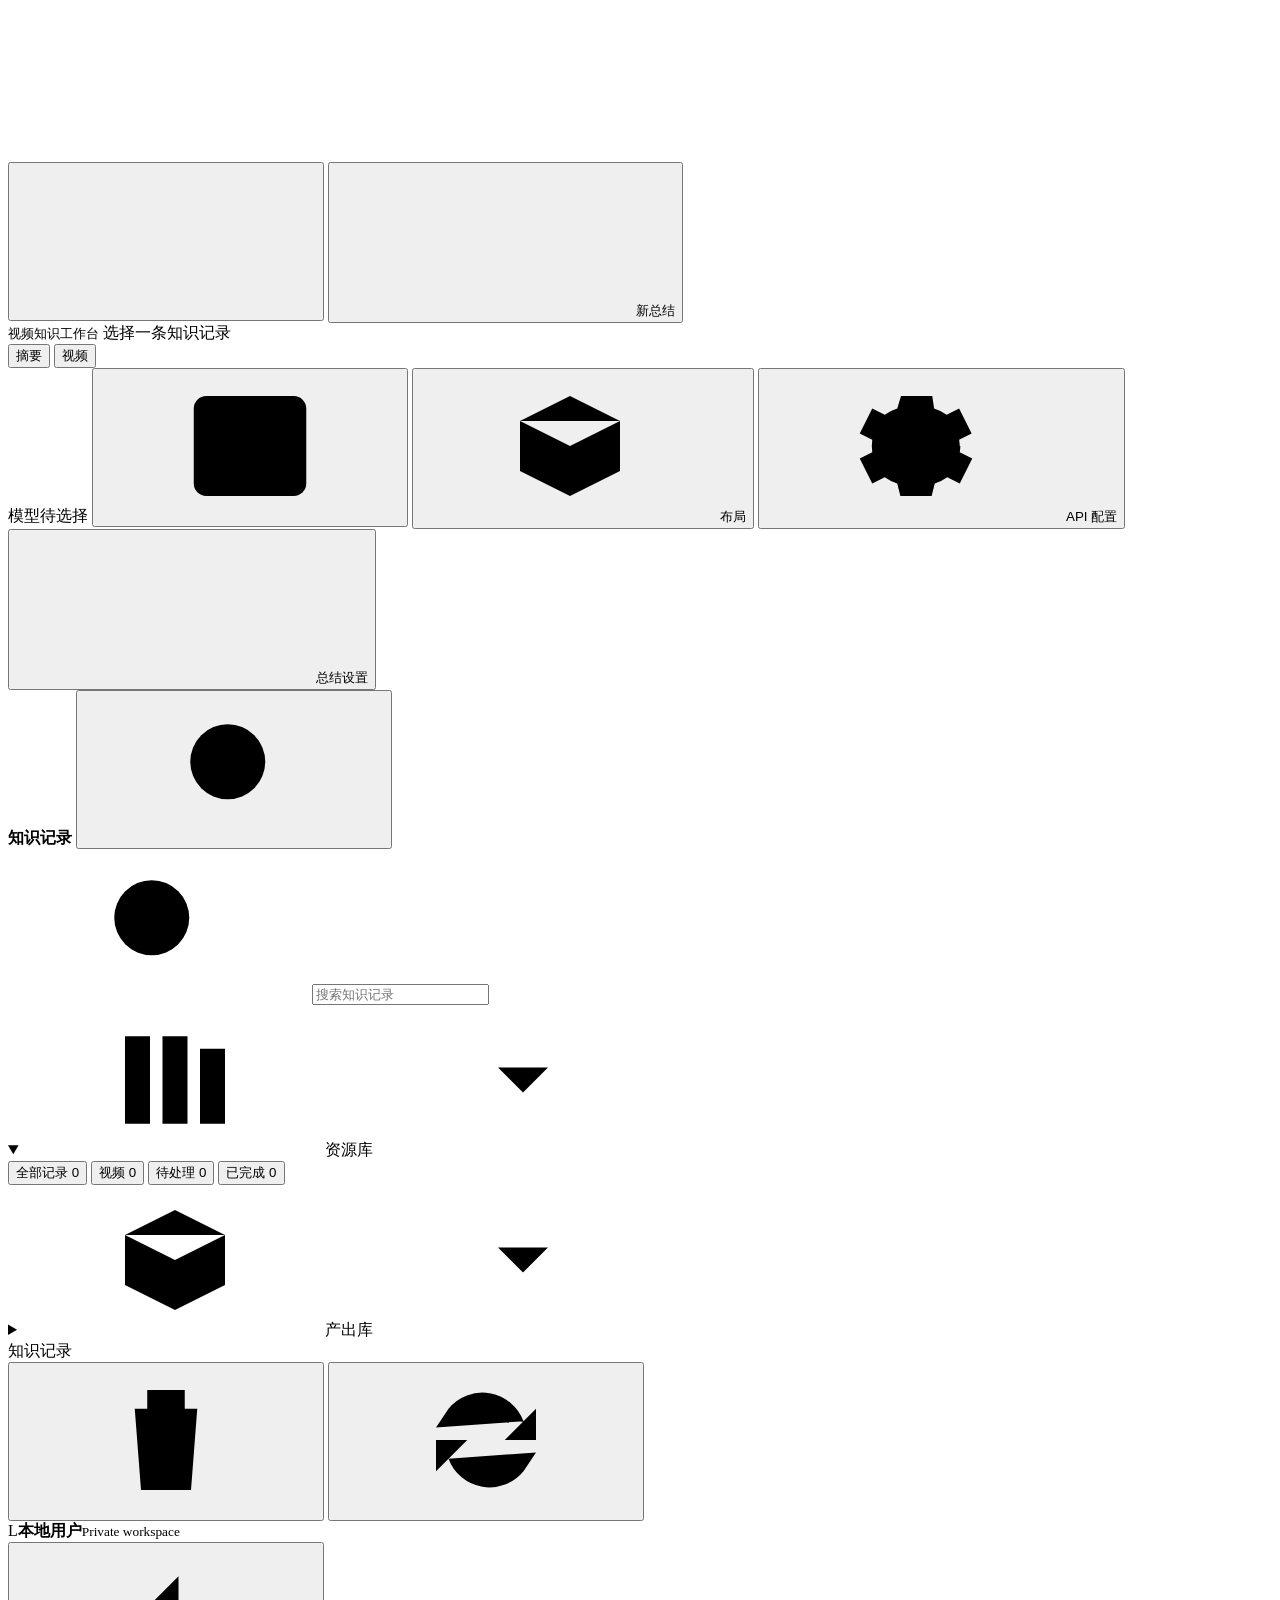
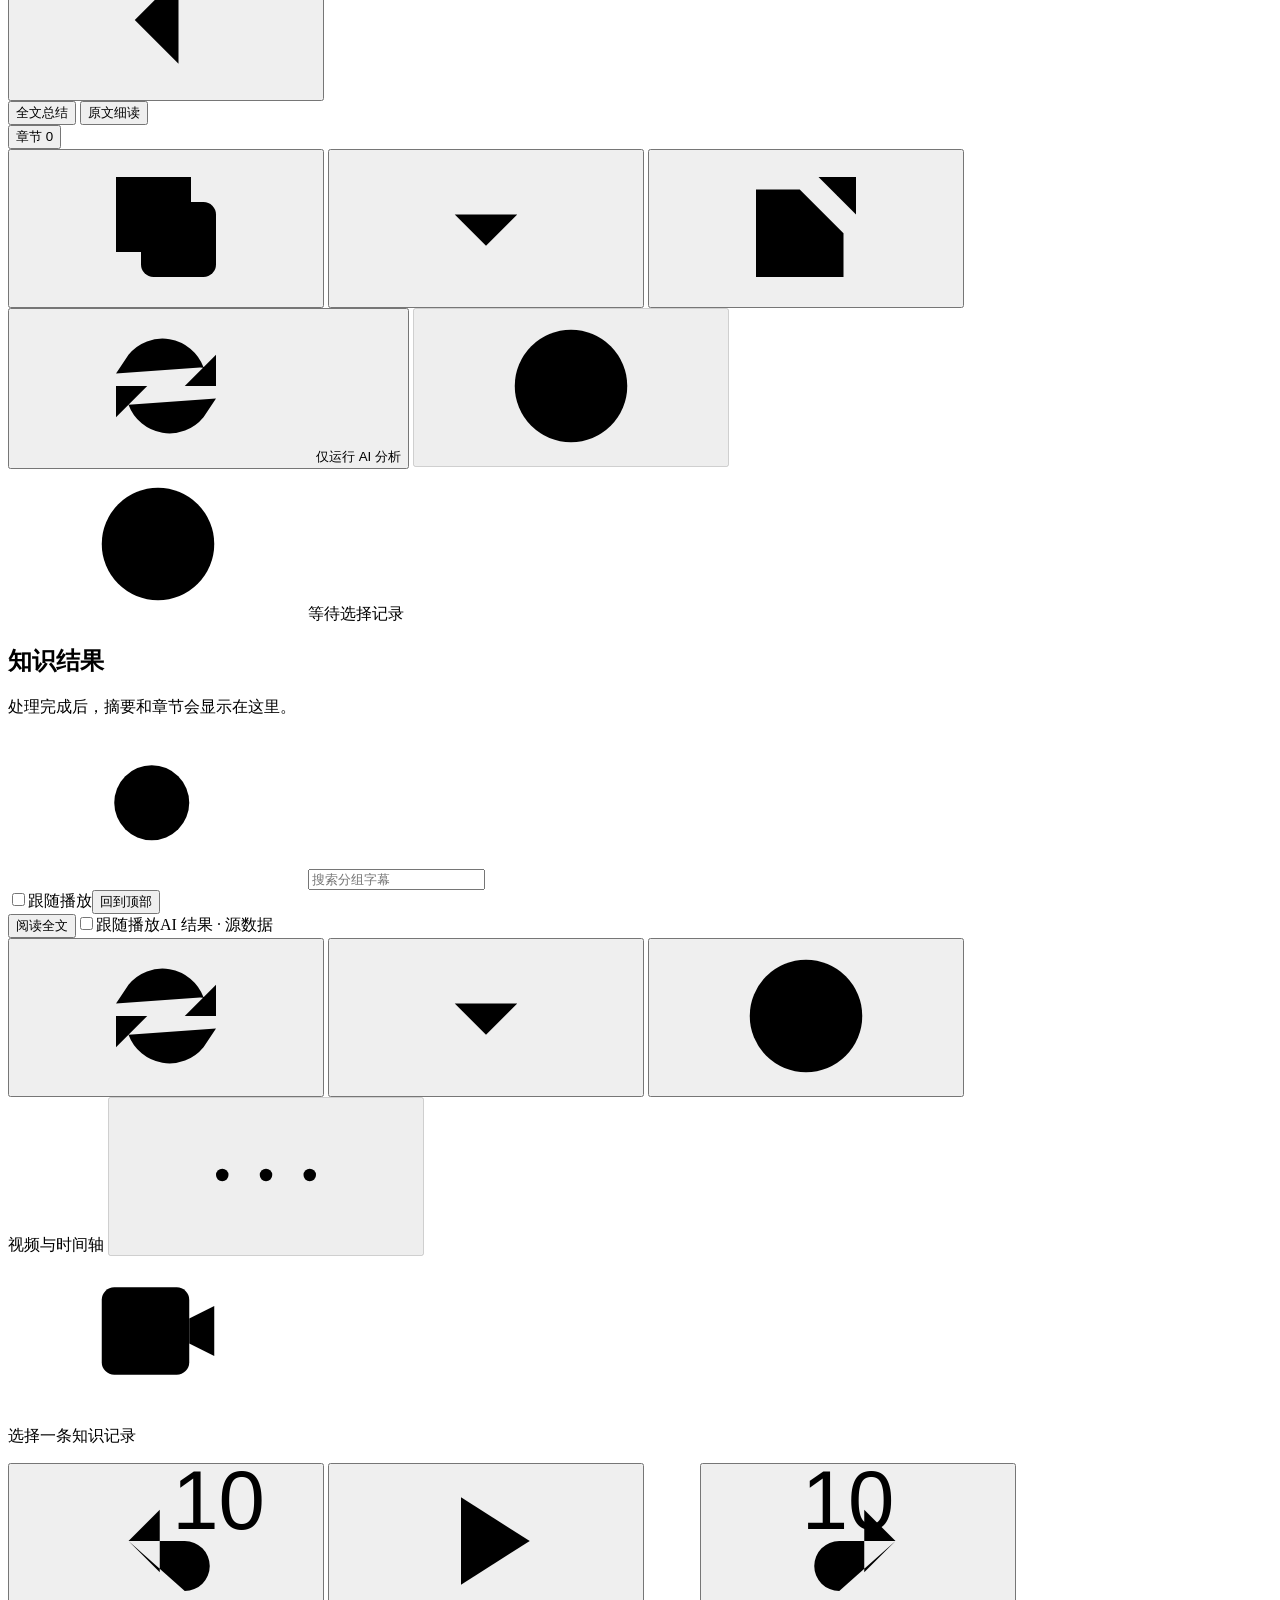
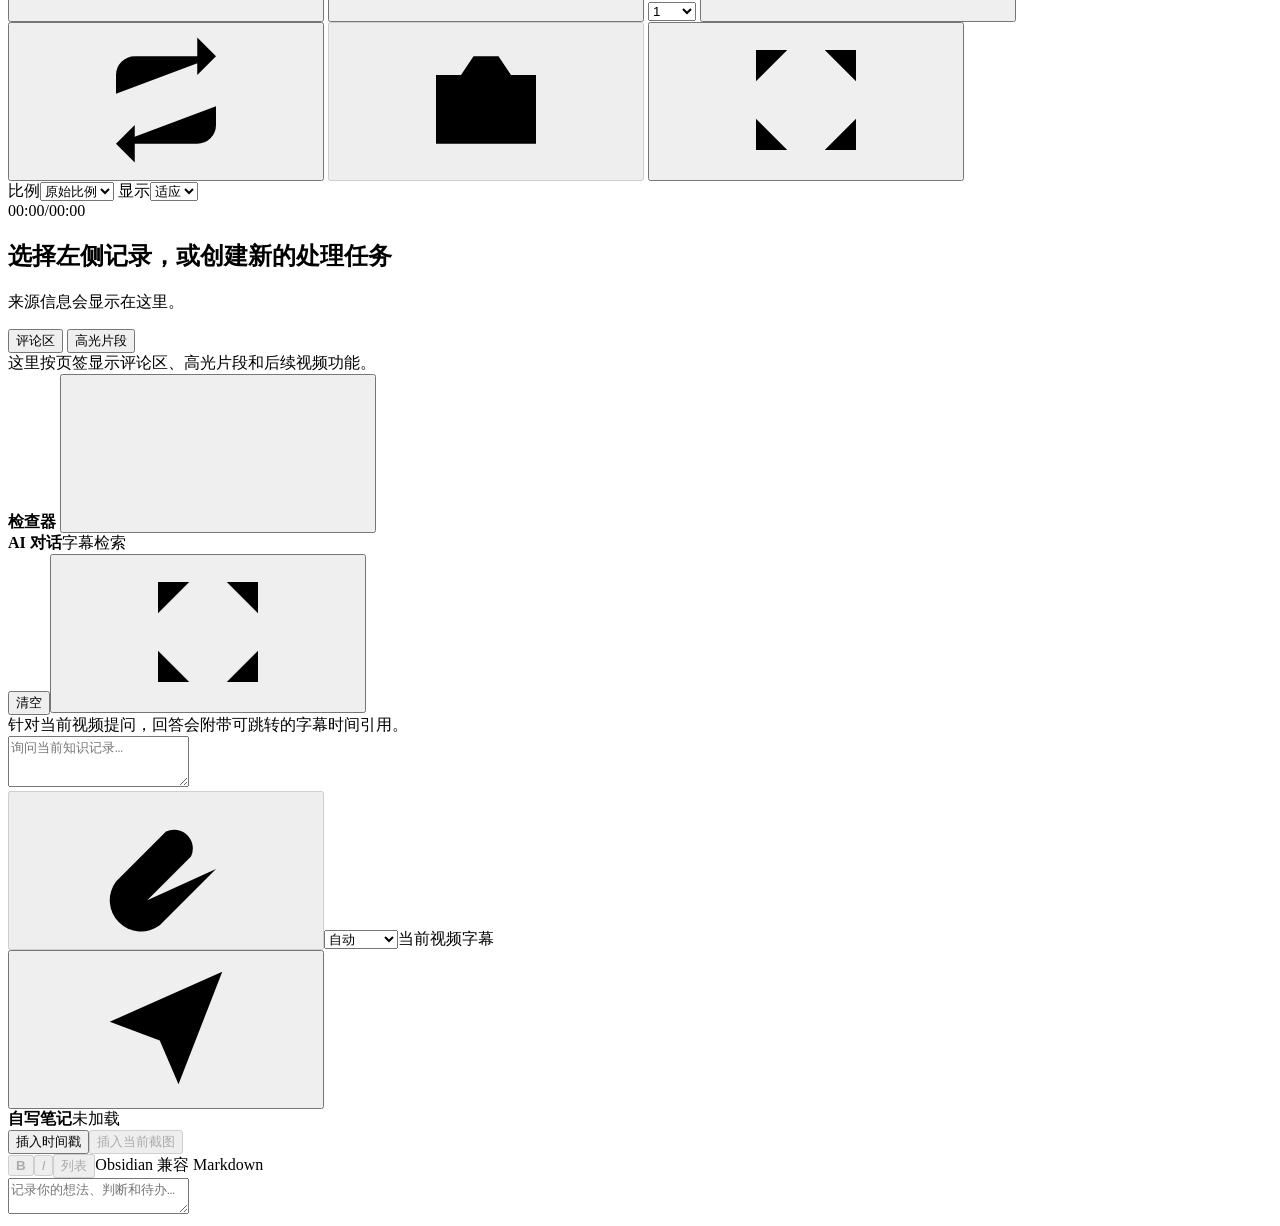
==== commit 289354a8: "feat(release): prepare Viewledge v1.4.5 portable Windows beta" ====
--- a/src/web_ui/index.html
+++ b/src/web_ui/index.html
@@ -5,9 +5,9 @@
   <meta name="viewport" content="width=device-width, initial-scale=1">
   <meta name="color-scheme" content="light dark">
   <title>Video Summary Workspace</title>
-  <link rel="stylesheet" href="/static/app.workspace-16.css">
+  <link rel="stylesheet" href="/static/app.workspace-19.css">
 </head>
-<body>
+<body data-ui-mode="product">
   <svg class="icon-sprite" aria-hidden="true">
     <symbol id="i-menu" viewBox="0 0 24 24"><path d="M4 7h16M4 12h16M4 17h16"/></symbol>
     <symbol id="i-plus" viewBox="0 0 24 24"><path d="M12 5v14M5 12h14"/></symbol>
@@ -205,7 +205,7 @@
         <div class="chat-composer">
           <textarea id="chatInput" rows="3" placeholder="询问当前知识记录…" aria-label="聊天问题"></textarea>
           <div class="composer-footer">
-            <div class="composer-tools"><button class="icon-button small" aria-label="添加附件待开发" title="附件功能待开发" disabled><svg><use href="#i-clip"/></svg></button><select id="chatProvider" aria-label="对话模型"><option value="auto">自动</option><option value="deepseek">DeepSeek</option><option value="gemini">Gemini</option></select><span class="model-label" id="chatModelLabel">当前视频字幕</span></div>
+            <div class="composer-tools"><button class="icon-button small" aria-label="添加附件待开发" title="附件功能待开发" disabled><svg><use href="#i-clip"/></svg></button><select id="chatProvider" aria-label="对话模型"><option value="auto">自动</option><option value="deepseek">文字分析</option><option value="gemini">视觉理解</option></select><span class="model-label" id="chatModelLabel">当前视频字幕</span></div>
             <button class="send-button" id="sendChat" aria-label="发送问题"><svg><use href="#i-send"/></svg></button>
           </div>
         </div>
@@ -226,7 +226,7 @@
   <dialog id="newTaskDialog" class="task-dialog">
     <form id="newTaskForm" method="dialog">
       <header><div><span class="dialog-kicker">PROCESS</span><h2>新总结</h2></div><button type="button" class="icon-button" data-close-dialog aria-label="关闭"><svg><use href="#i-close"/></svg></button></header>
-      <div class="source-tabs ui-segmented-control" role="radiogroup" aria-label="来源类型" data-segmented-control><button type="button" class="active" role="radio" aria-checked="true" tabindex="0" data-source-type="url">公开视频链接</button><button type="button" role="radio" aria-checked="false" tabindex="-1" data-source-type="file">本地文件路径</button></div>
+      <div class="task-source-row"><div class="source-tabs ui-segmented-control" role="radiogroup" aria-label="来源类型" data-segmented-control><button type="button" class="active" role="radio" aria-checked="true" tabindex="0" data-source-type="url">公开视频链接</button><button type="button" role="radio" aria-checked="false" tabindex="-1" data-source-type="file">本地文件路径</button></div><div class="task-dialog-actions"><button type="button" class="secondary-button ui-button ui-button--secondary" data-close-dialog>取消</button><button type="submit" class="primary-button ui-button ui-button--primary" id="startTask" aria-busy="false">开始处理</button></div></div>
       <div class="field ui-field" id="taskSourceField" data-invalid="false">
         <label class="ui-field__label" for="taskSource"><span id="taskSourceLabel">视频链接</span><span class="ui-field__required" aria-hidden="true">*</span></label>
         <p class="ui-field__description" id="taskSourceDescription">输入公开媒体链接，或切换为本地文件路径。</p>
@@ -236,7 +236,7 @@
       <div class="form-grid">
         <label class="field"><span>分析模式</span><select class="ui-select" id="taskMode"><option value="summary">标准摘要</option><option value="tutorial">教程提取</option><option value="viral">爆款分析</option><option value="close-reading">深度精读</option></select><small id="taskModeDescription">适合资讯、访谈、介绍和一般知识视频</small></label>
         <label class="field"><span>处理模式</span><select class="ui-select" id="taskProcessingProfile"><option value="complete">complete（完整兼容）</option><option value="fast">fast（优先文本）</option></select></label>
-        <label class="field"><span>AI 分析</span><input value="DeepSeek" disabled><input id="taskBackend" type="hidden" value="deepseek"></label>
+        <label class="field"><span>AI 分析</span><input value="文字分析" disabled><input id="taskBackend" type="hidden" value="deepseek"></label>
         <label class="field"><span>字幕语言</span><select id="taskLanguage"><option value="">默认 zh</option><option value="zh">zh</option><option value="zh-Hans">zh-Hans</option><option value="en">en</option></select></label>
         <label class="field"><span>字幕转写方式</span><select id="taskAsrRoute"><option value="cloud">云端快速转写</option><option value="local_gpu">本地 GPU</option><option value="local_cpu">本地 CPU</option></select><small>仅在视频没有可用平台字幕时生效。云端模式会把提取后的音频发送至第三方转写服务。</small></label>
         <label class="field"><span>字幕分组</span><select disabled><option>60秒（当前配置）</option></select></label>
@@ -244,13 +244,13 @@
         <label class="field"><span>导出</span><select id="taskExport"><option value="none">知识包</option><option value="obsidian">兼容 Obsidian</option></select></label>
       </div>
       <div class="toggle-list"><label class="ui-toggle"><input id="taskFrames" type="checkbox" checked><span class="ui-toggle__track" aria-hidden="true"></span><span>生成关键帧</span></label><label><input id="taskComments" type="checkbox"><span>同步公开评论</span></label><label><input id="taskAsrFallback" type="checkbox" checked><span>失败时自动回退</span></label><label><input id="taskNoSummary" type="checkbox">仅转写，不运行分析</label></div>
-      <div class="runtime-info" id="taskRuntime" aria-live="polite">正在读取 Python 运行环境…</div>
-      <div class="task-progress hidden" id="taskProgress" role="status" aria-live="polite"><div><span id="taskStatusText">正在创建任务…</span><span id="taskPercent"></span></div><div class="progress-track ui-progress" id="taskProgressBar" role="progressbar" aria-label="任务处理进度" aria-valuemin="0" aria-valuemax="100" aria-valuenow="0"><span class="ui-progress__bar" id="progressBar"></span></div><pre id="taskLogs"></pre></div>
+      <div class="runtime-info hidden" id="taskRuntime" aria-live="polite">正在读取 Python 运行环境…</div>
+      <div class="runtime-info task-capabilities hidden" id="taskCapabilities" aria-live="polite">能力状态将在打开弹窗时检查。</div>
+      <div class="task-progress hidden" id="taskProgress" role="status" aria-live="polite"><div><span id="taskStatusText">正在创建任务…</span><span id="taskPercent"></span></div><div class="progress-track ui-progress" id="taskProgressBar" role="progressbar" aria-label="任务处理进度" aria-valuemin="0" aria-valuemax="100" aria-valuenow="0"><span class="ui-progress__bar" id="progressBar"></span></div><div class="task-asr-status hidden" id="taskAsrStatus"></div><pre id="taskLogs"></pre></div>
       <section class="task-history" aria-labelledby="taskHistoryTitle">
         <header><strong id="taskHistoryTitle">最近任务</strong><button class="icon-button ui-icon-button" id="refreshJobs" type="button" aria-label="刷新任务历史"><svg aria-hidden="true"><use href="#i-refresh"/></svg></button></header>
         <div id="jobHistory"><div class="task-history-empty">打开面板后读取历史任务</div></div>
       </section>
-      <footer><button type="button" class="secondary-button ui-button ui-button--secondary" data-close-dialog>取消</button><button type="submit" class="primary-button ui-button ui-button--primary" id="startTask" aria-busy="false">开始处理</button></footer>
     </form>
   </dialog>
 
@@ -276,31 +276,31 @@
     </div>
   </dialog>
 
-  <dialog id="settingsDialog" class="settings-dialog"><form method="dialog"><header><h2>总结设置</h2><button class="icon-button" data-close-dialog aria-label="关闭"><svg><use href="#i-close"/></svg></button></header><div class="settings-list"><label>分析模式<select id="settingsMode"><option value="summary">标准摘要</option><option value="tutorial">教程提取</option><option value="viral">爆款分析</option><option value="close-reading">深度精读</option></select><small id="settingsModeDescription">适合资讯、访谈、介绍和一般知识视频</small></label><label>字幕分组<select disabled><option>60秒</option></select></label><label class="switch-label"><input id="settingsFrames" type="checkbox" checked>生成关键帧</label><div class="runtime-info" id="settingsRuntime">正在读取 Python 运行环境…</div></div><footer><button class="primary-button" value="close">完成</button></footer></form></dialog>
+  <dialog id="settingsDialog" class="settings-dialog"><form method="dialog"><header><h2>总结设置</h2><button class="icon-button" data-close-dialog aria-label="关闭"><svg><use href="#i-close"/></svg></button></header><div class="settings-list"><label>分析模式<select id="settingsMode"><option value="summary">标准摘要</option><option value="tutorial">教程提取</option><option value="viral">爆款分析</option><option value="close-reading">深度精读</option></select><small id="settingsModeDescription">适合资讯、访谈、介绍和一般知识视频</small></label><label>字幕分组<select disabled><option>60秒</option></select></label><label class="switch-label"><input id="settingsFrames" type="checkbox" checked>生成关键帧</label><div class="runtime-info hidden" id="settingsRuntime">正在读取 Python 运行环境…</div></div><footer><button class="primary-button" value="close">完成</button></footer></form></dialog>
   <dialog id="apiConfigDialog" class="settings-dialog api-config-dialog">
     <form method="dialog">
       <header><div><span class="dialog-kicker">LOCAL SESSION</span><h2>API 配置</h2></div><button type="button" class="icon-button" data-close-dialog aria-label="关闭"><svg><use href="#i-close"/></svg></button></header>
       <div class="settings-list api-config-list">
         <p class="api-config-notice">API Key 默认仅用于当前本地运行会话，服务重启后需要重新填写。保存后页面只显示尾号，不会返回完整 Key。</p>
         <section class="api-provider-card" data-provider-card="deepseek">
-          <header><strong>DeepSeek / OpenAI-compatible</strong><span class="module-status" id="deepseekConfigStatus">未配置</span></header>
+          <header><strong>文字分析</strong><span class="module-status" id="deepseekConfigStatus">未配置</span></header>
           <label>API Key<div class="secret-field"><input id="deepseekApiKey" type="password" autocomplete="off" placeholder="输入后应用，已保存时仅显示尾号"><button type="button" class="quiet-button" data-toggle-secret="deepseekApiKey">显示</button></div><small id="deepseekKeyHint"></small></label>
-          <label>Base URL<input id="deepseekBaseUrl" type="text" autocomplete="off"></label>
-          <label>Model<input id="deepseekModel" type="text" autocomplete="off"></label>
+          <label class="technical-provider-field">Base URL<input id="deepseekBaseUrl" type="text" autocomplete="off"></label>
+          <label class="technical-provider-field">Model<input id="deepseekModel" type="text" autocomplete="off"></label>
           <div class="api-config-actions"><button type="button" class="quiet-button" data-provider-test="deepseek">测试连接</button><button type="button" class="primary-button" data-provider-apply="deepseek">应用配置</button><button type="button" class="secondary-button" data-provider-clear="deepseek">清除配置</button></div>
           <p class="api-test-result" id="deepseekTestResult"></p>
         </section>
         <section class="api-provider-card" data-provider-card="gemini">
-          <header><strong>Gemini</strong><span class="module-status" id="geminiConfigStatus">未配置</span></header>
+          <header><strong>视觉理解</strong><span class="module-status" id="geminiConfigStatus">未配置</span></header>
           <label>API Key<div class="secret-field"><input id="geminiApiKey" type="password" autocomplete="off" placeholder="输入后应用，已保存时仅显示尾号"><button type="button" class="quiet-button" data-toggle-secret="geminiApiKey">显示</button></div><small id="geminiKeyHint"></small></label>
-          <label>Model<input id="geminiModel" type="text" autocomplete="off"></label>
+          <label class="technical-provider-field">Model<input id="geminiModel" type="text" autocomplete="off"></label>
           <div class="api-config-actions"><button type="button" class="quiet-button" data-provider-test="gemini">测试连接</button><button type="button" class="primary-button" data-provider-apply="gemini">应用配置</button><button type="button" class="secondary-button" data-provider-clear="gemini">清除配置</button></div>
           <p class="api-test-result" id="geminiTestResult"></p>
         </section>
         <section class="api-provider-card" data-provider-card="groq">
-          <header><strong>Groq Speech-to-Text</strong><span class="module-status" id="groqConfigStatus">未配置</span></header>
+          <header><strong>云端转写</strong><span class="module-status" id="groqConfigStatus">未配置</span></header>
           <label>API Key<div class="secret-field"><input id="groqApiKey" type="password" autocomplete="off" placeholder="输入后应用，已保存时仅显示尾号"><button type="button" class="quiet-button" data-toggle-secret="groqApiKey">显示</button></div><small id="groqKeyHint"></small></label>
-          <label>Model<input id="groqModel" type="text" autocomplete="off"></label>
+          <label class="technical-provider-field">Model<input id="groqModel" type="text" autocomplete="off"></label>
           <div class="api-config-actions"><button type="button" class="quiet-button" data-provider-test="groq">测试连接</button><button type="button" class="primary-button" data-provider-apply="groq">应用配置</button><button type="button" class="secondary-button" data-provider-clear="groq">清除配置</button></div>
           <p class="api-test-result" id="groqTestResult"></p>
         </section>
@@ -312,6 +312,6 @@
   <dialog id="imageDialog" class="image-dialog"><button class="icon-button image-close" data-close-dialog aria-label="关闭预览"><svg><use href="#i-close"/></svg></button><img id="imagePreview" alt="关键帧预览"></dialog>
   <div class="drawer-scrim" id="drawerScrim"></div>
   <div class="toast" id="toast" role="status" aria-live="polite"></div>
-  <script src="/static/app.workspace-16.js" defer></script>
+  <script src="/static/app.workspace-19.js" defer></script>
 </body>
 </html>
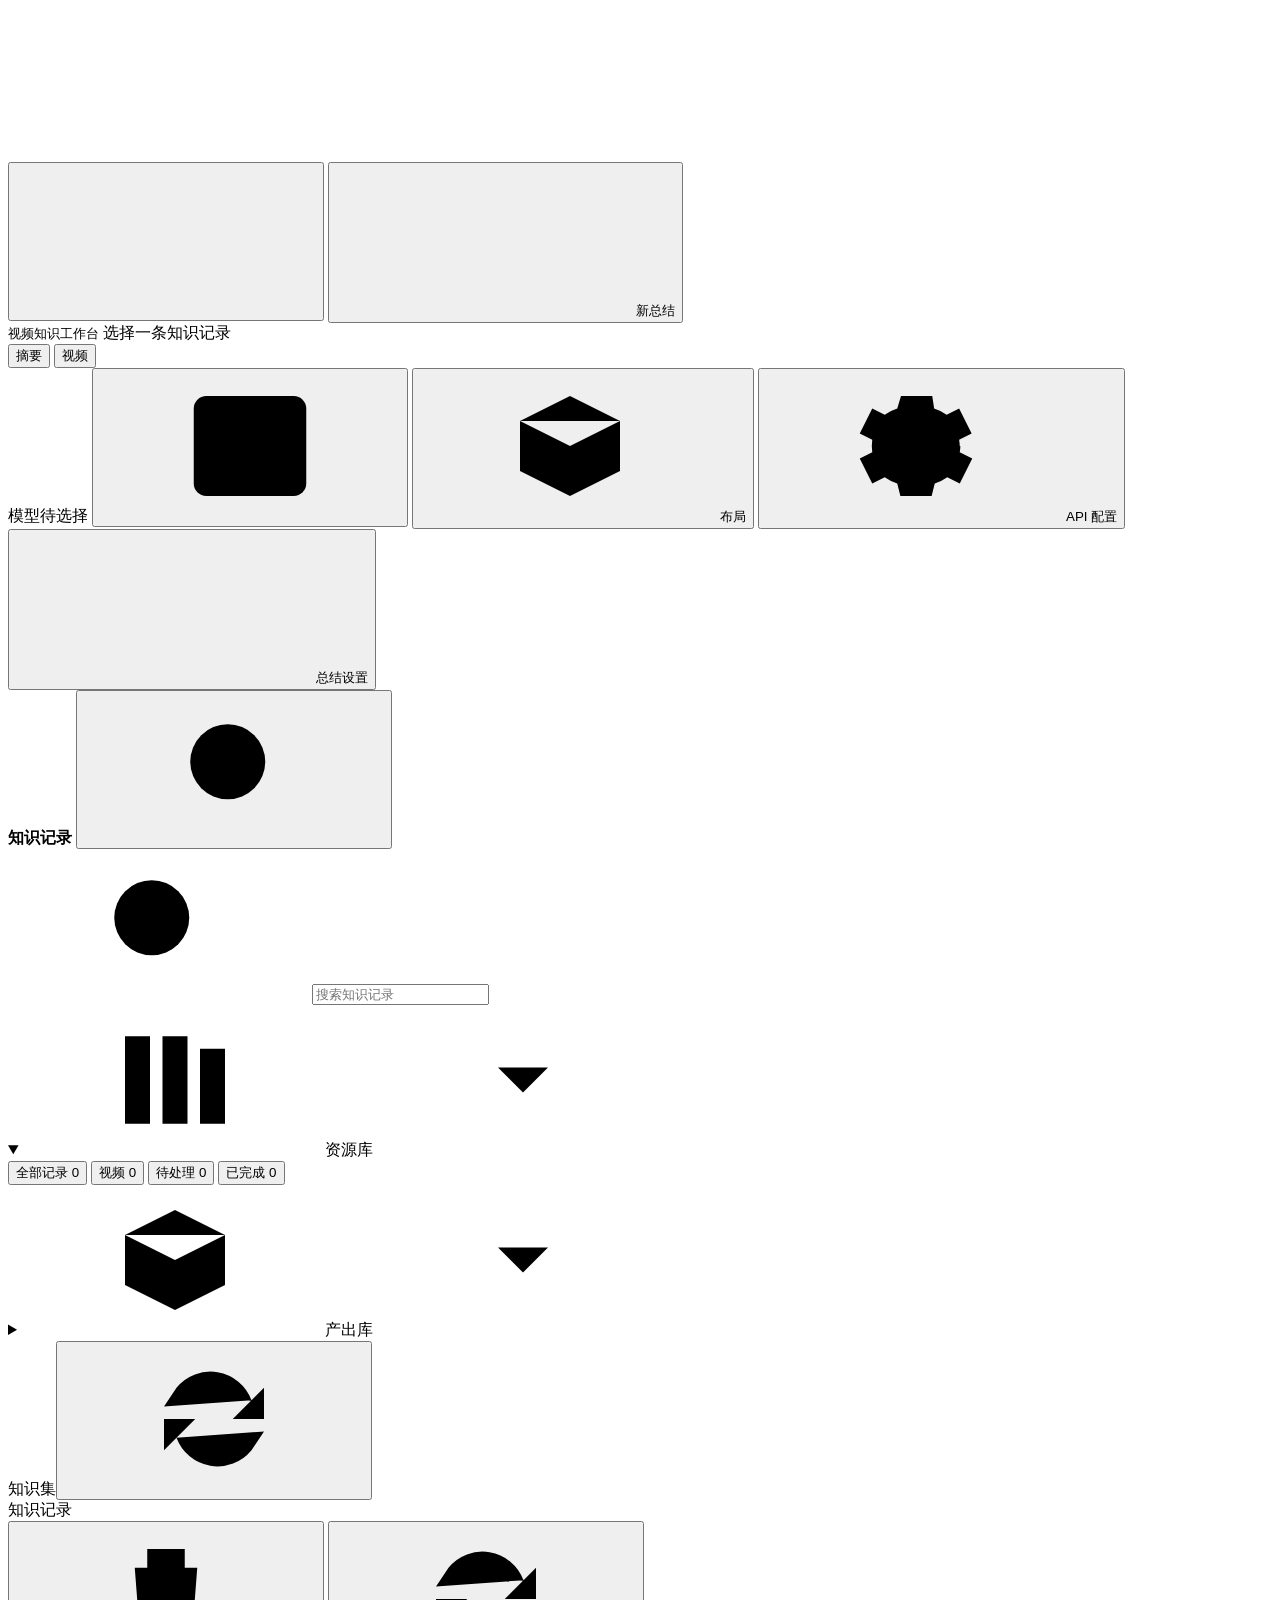
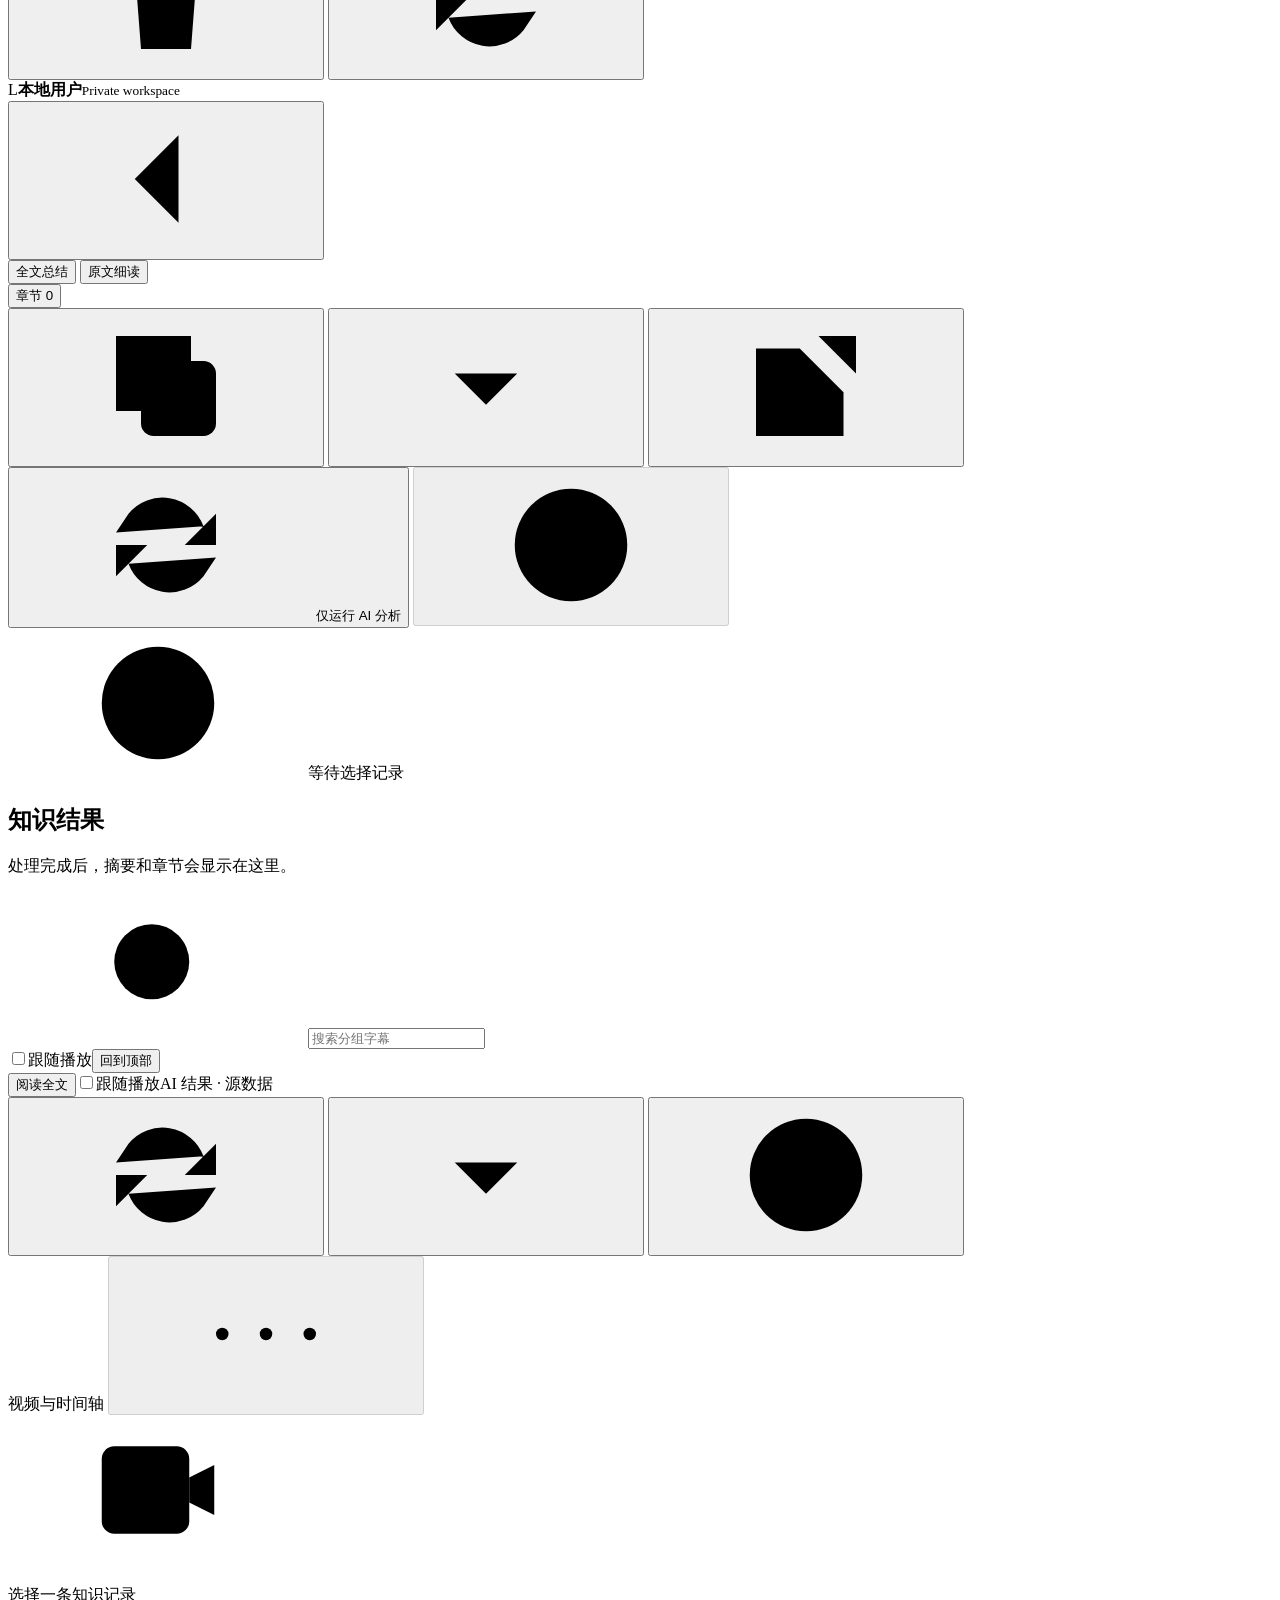
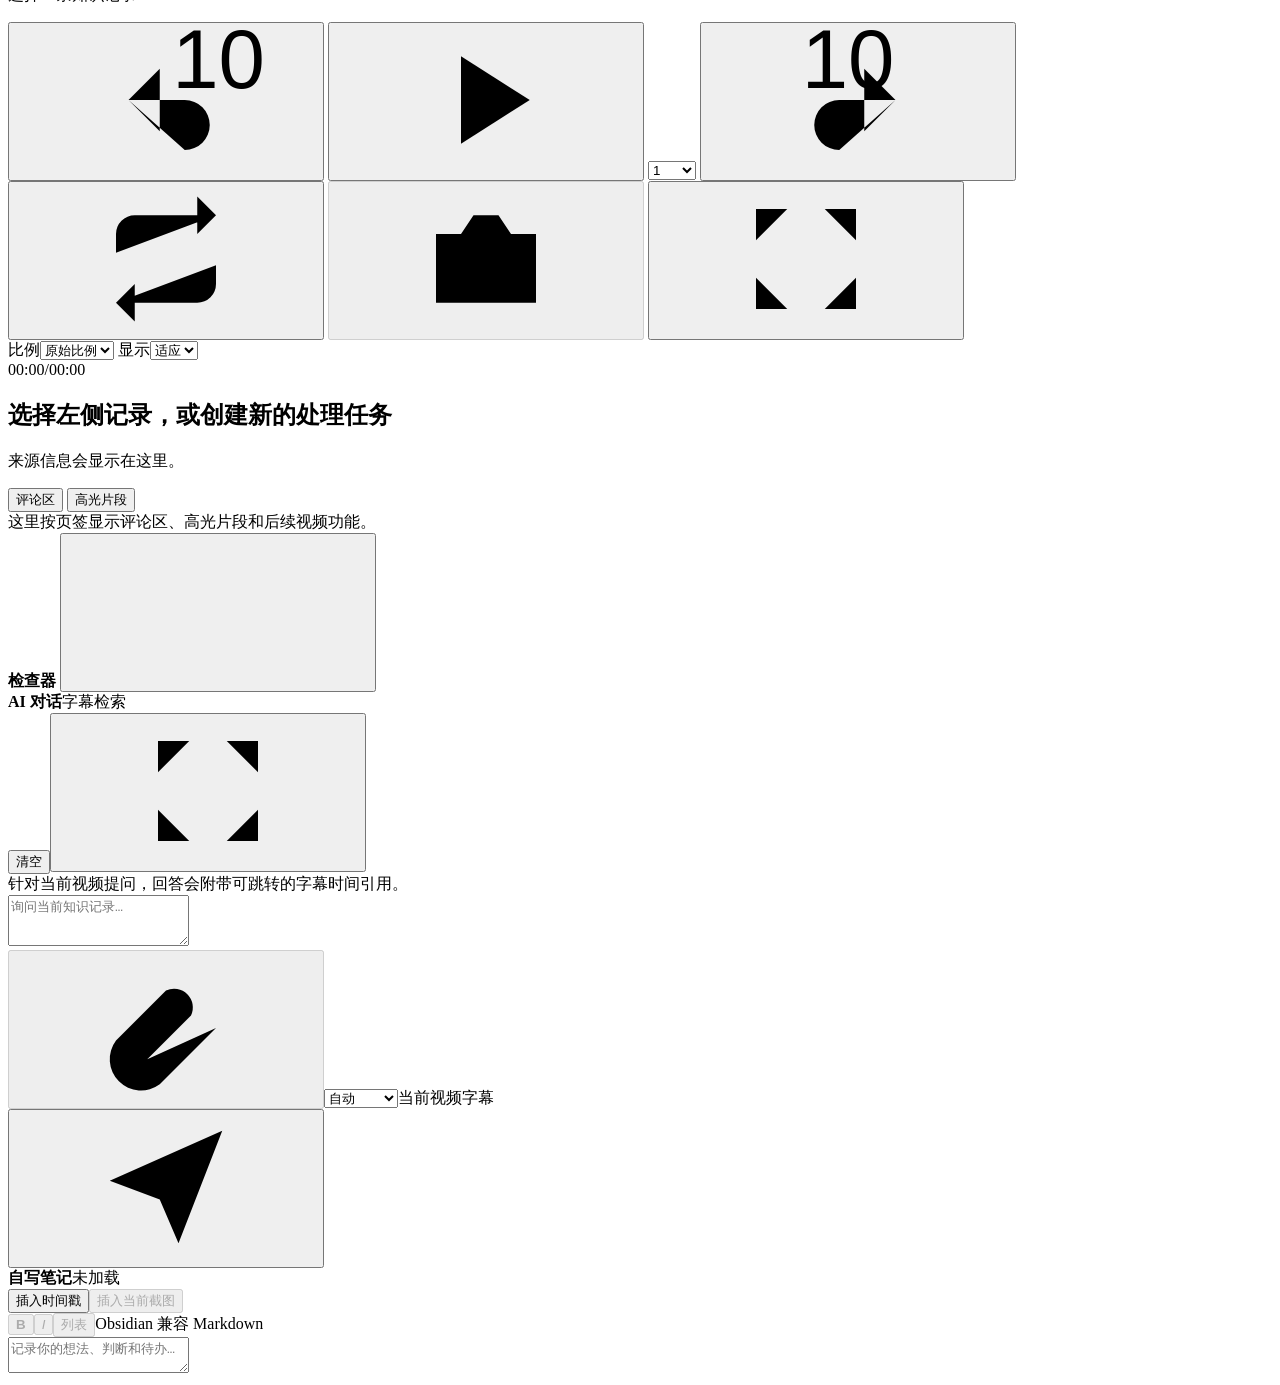
==== commit bfa91a75: "new" ====
--- a/src/web_ui/index.html
+++ b/src/web_ui/index.html
@@ -94,6 +94,10 @@
           </div>
         </details>
       </nav>
+      <section class="knowledge-set-region sidebar-only-expanded" aria-labelledby="knowledgeSetHeading">
+        <div class="record-heading"><span id="knowledgeSetHeading">知识集</span><button class="icon-button small" id="refreshKnowledgeSets" type="button" aria-label="刷新知识集"><svg><use href="#i-refresh"/></svg></button></div>
+        <div class="knowledge-set-list" id="knowledgeSetList" aria-live="polite"></div>
+      </section>
       <div class="record-heading sidebar-only-expanded">
         <span id="recordHeadingLabel">知识记录</span>
         <div class="record-heading-actions">
@@ -233,19 +237,33 @@
         <input class="ui-text-field" id="taskSource" name="source" required aria-describedby="taskSourceDescription" aria-errormessage="taskSourceError" aria-invalid="false" placeholder="https://www.bilibili.com/video/BV…">
         <p class="ui-field__error" id="taskSourceError" role="alert" hidden>请输入视频链接。</p>
       </div>
+      <section class="series-decision hidden" id="seriesDecision" aria-live="polite">
+        <strong id="seriesDecisionTitle">检测到 B站分批教程</strong>
+        <p id="seriesDecisionMessage">可以先建立知识集，之后按顺序选择单个视频分析。</p>
+        <ol id="seriesDecisionItems"></ol>
+        <div class="series-decision-actions">
+          <button type="button" class="secondary-button" id="seriesAnalyzeCurrent">只分析当前视频</button>
+          <button type="button" class="primary-button" id="seriesCreateSet">建立知识集，稍后分析</button>
+        </div>
+      </section>
       <div class="form-grid">
         <label class="field"><span>分析模式</span><select class="ui-select" id="taskMode"><option value="summary">标准摘要</option><option value="tutorial">教程提取</option><option value="viral">爆款分析</option><option value="close-reading">深度精读</option></select><small id="taskModeDescription">适合资讯、访谈、介绍和一般知识视频</small></label>
         <label class="field"><span>处理模式</span><select class="ui-select" id="taskProcessingProfile"><option value="complete">complete（完整兼容）</option><option value="fast">fast（优先文本）</option></select></label>
         <label class="field"><span>AI 分析</span><input value="文字分析" disabled><input id="taskBackend" type="hidden" value="deepseek"></label>
         <label class="field"><span>字幕语言</span><select id="taskLanguage"><option value="">默认 zh</option><option value="zh">zh</option><option value="zh-Hans">zh-Hans</option><option value="en">en</option></select></label>
         <label class="field"><span>字幕转写方式</span><select id="taskAsrRoute"><option value="cloud">云端快速转写</option><option value="local_gpu">本地 GPU</option><option value="local_cpu">本地 CPU</option></select><small>仅在视频没有可用平台字幕时生效。云端模式会把提取后的音频发送至第三方转写服务。</small></label>
-        <label class="field"><span>字幕分组</span><select disabled><option>60秒（当前配置）</option></select></label>
+        <label class="field"><span>字幕分组</span><select class="ui-select" id="taskTranscriptGroupSeconds"><option value="15">15秒（细分）</option><option value="30" selected>30秒（推荐）</option><option value="60">60秒（长段）</option><option value="120">120秒（超长段）</option></select></label>
         <label class="field"><span>样本秒数</span><input id="taskSampleSeconds" type="number" min="1" placeholder="留空处理完整媒体"></label>
         <label class="field"><span>导出</span><select id="taskExport"><option value="none">知识包</option><option value="obsidian">兼容 Obsidian</option></select></label>
       </div>
       <div class="toggle-list"><label class="ui-toggle"><input id="taskFrames" type="checkbox" checked><span class="ui-toggle__track" aria-hidden="true"></span><span>生成关键帧</span></label><label><input id="taskComments" type="checkbox"><span>同步公开评论</span></label><label><input id="taskAsrFallback" type="checkbox" checked><span>失败时自动回退</span></label><label><input id="taskNoSummary" type="checkbox">仅转写，不运行分析</label></div>
       <div class="runtime-info hidden" id="taskRuntime" aria-live="polite">正在读取 Python 运行环境…</div>
       <div class="runtime-info task-capabilities hidden" id="taskCapabilities" aria-live="polite">能力状态将在打开弹窗时检查。</div>
+      <section class="task-duplicate hidden" id="taskDuplicateDecision" aria-live="polite">
+        <strong id="taskDuplicateTitle">检测到重复任务</strong>
+        <p id="taskDuplicateMessage">请选择如何处理。</p>
+        <div class="task-duplicate-actions" id="taskDuplicateActions"></div>
+      </section>
       <div class="task-progress hidden" id="taskProgress" role="status" aria-live="polite"><div><span id="taskStatusText">正在创建任务…</span><span id="taskPercent"></span></div><div class="progress-track ui-progress" id="taskProgressBar" role="progressbar" aria-label="任务处理进度" aria-valuemin="0" aria-valuemax="100" aria-valuenow="0"><span class="ui-progress__bar" id="progressBar"></span></div><div class="task-asr-status hidden" id="taskAsrStatus"></div><pre id="taskLogs"></pre></div>
       <section class="task-history" aria-labelledby="taskHistoryTitle">
         <header><strong id="taskHistoryTitle">最近任务</strong><button class="icon-button ui-icon-button" id="refreshJobs" type="button" aria-label="刷新任务历史"><svg aria-hidden="true"><use href="#i-refresh"/></svg></button></header>
@@ -276,7 +294,7 @@
     </div>
   </dialog>
 
-  <dialog id="settingsDialog" class="settings-dialog"><form method="dialog"><header><h2>总结设置</h2><button class="icon-button" data-close-dialog aria-label="关闭"><svg><use href="#i-close"/></svg></button></header><div class="settings-list"><label>分析模式<select id="settingsMode"><option value="summary">标准摘要</option><option value="tutorial">教程提取</option><option value="viral">爆款分析</option><option value="close-reading">深度精读</option></select><small id="settingsModeDescription">适合资讯、访谈、介绍和一般知识视频</small></label><label>字幕分组<select disabled><option>60秒</option></select></label><label class="switch-label"><input id="settingsFrames" type="checkbox" checked>生成关键帧</label><div class="runtime-info hidden" id="settingsRuntime">正在读取 Python 运行环境…</div></div><footer><button class="primary-button" value="close">完成</button></footer></form></dialog>
+  <dialog id="settingsDialog" class="settings-dialog"><form method="dialog"><header><h2>总结设置</h2><button class="icon-button" data-close-dialog aria-label="关闭"><svg><use href="#i-close"/></svg></button></header><div class="settings-list"><label>分析模式<select id="settingsMode"><option value="summary">标准摘要</option><option value="tutorial">教程提取</option><option value="viral">爆款分析</option><option value="close-reading">深度精读</option></select><small id="settingsModeDescription">适合资讯、访谈、介绍和一般知识视频</small></label><label>字幕分组<select disabled><option>30秒（默认）</option></select></label><label class="switch-label"><input id="settingsFrames" type="checkbox" checked>生成关键帧</label><div class="runtime-info hidden" id="settingsRuntime">正在读取 Python 运行环境…</div></div><footer><button class="primary-button" value="close">完成</button></footer></form></dialog>
   <dialog id="apiConfigDialog" class="settings-dialog api-config-dialog">
     <form method="dialog">
       <header><div><span class="dialog-kicker">LOCAL SESSION</span><h2>API 配置</h2></div><button type="button" class="icon-button" data-close-dialog aria-label="关闭"><svg><use href="#i-close"/></svg></button></header>
@@ -286,7 +304,7 @@
           <header><strong>文字分析</strong><span class="module-status" id="deepseekConfigStatus">未配置</span></header>
           <label>API Key<div class="secret-field"><input id="deepseekApiKey" type="password" autocomplete="off" placeholder="输入后应用，已保存时仅显示尾号"><button type="button" class="quiet-button" data-toggle-secret="deepseekApiKey">显示</button></div><small id="deepseekKeyHint"></small></label>
           <label class="technical-provider-field">Base URL<input id="deepseekBaseUrl" type="text" autocomplete="off"></label>
-          <label class="technical-provider-field">Model<input id="deepseekModel" type="text" autocomplete="off"></label>
+          <label class="technical-provider-field">Model<input id="deepseekModel" type="text" autocomplete="off" placeholder="deepseek-v4-flash"><small id="deepseekModelHint">API 模型 ID 使用 deepseek-v4-flash；DeepSeek-V4-Flash-0731 是控制台版本标签。</small></label>
           <div class="api-config-actions"><button type="button" class="quiet-button" data-provider-test="deepseek">测试连接</button><button type="button" class="primary-button" data-provider-apply="deepseek">应用配置</button><button type="button" class="secondary-button" data-provider-clear="deepseek">清除配置</button></div>
           <p class="api-test-result" id="deepseekTestResult"></p>
         </section>
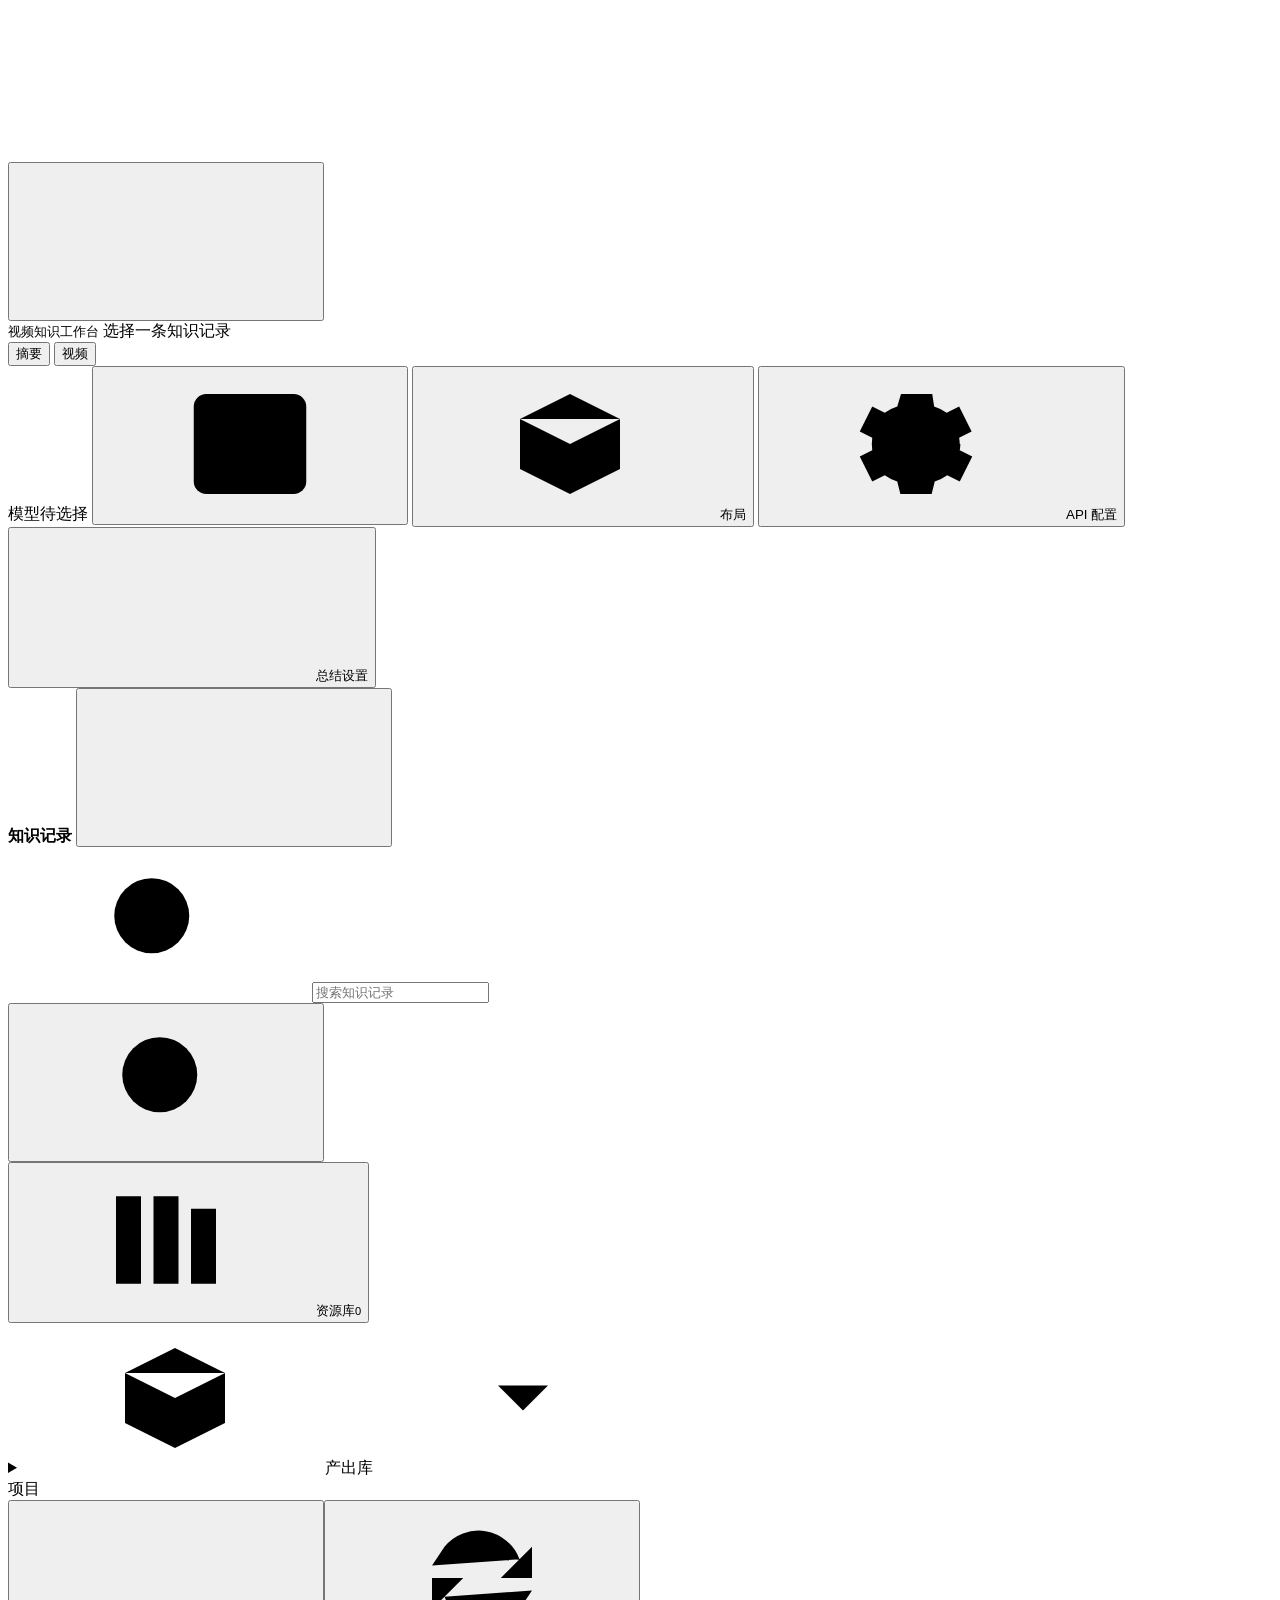
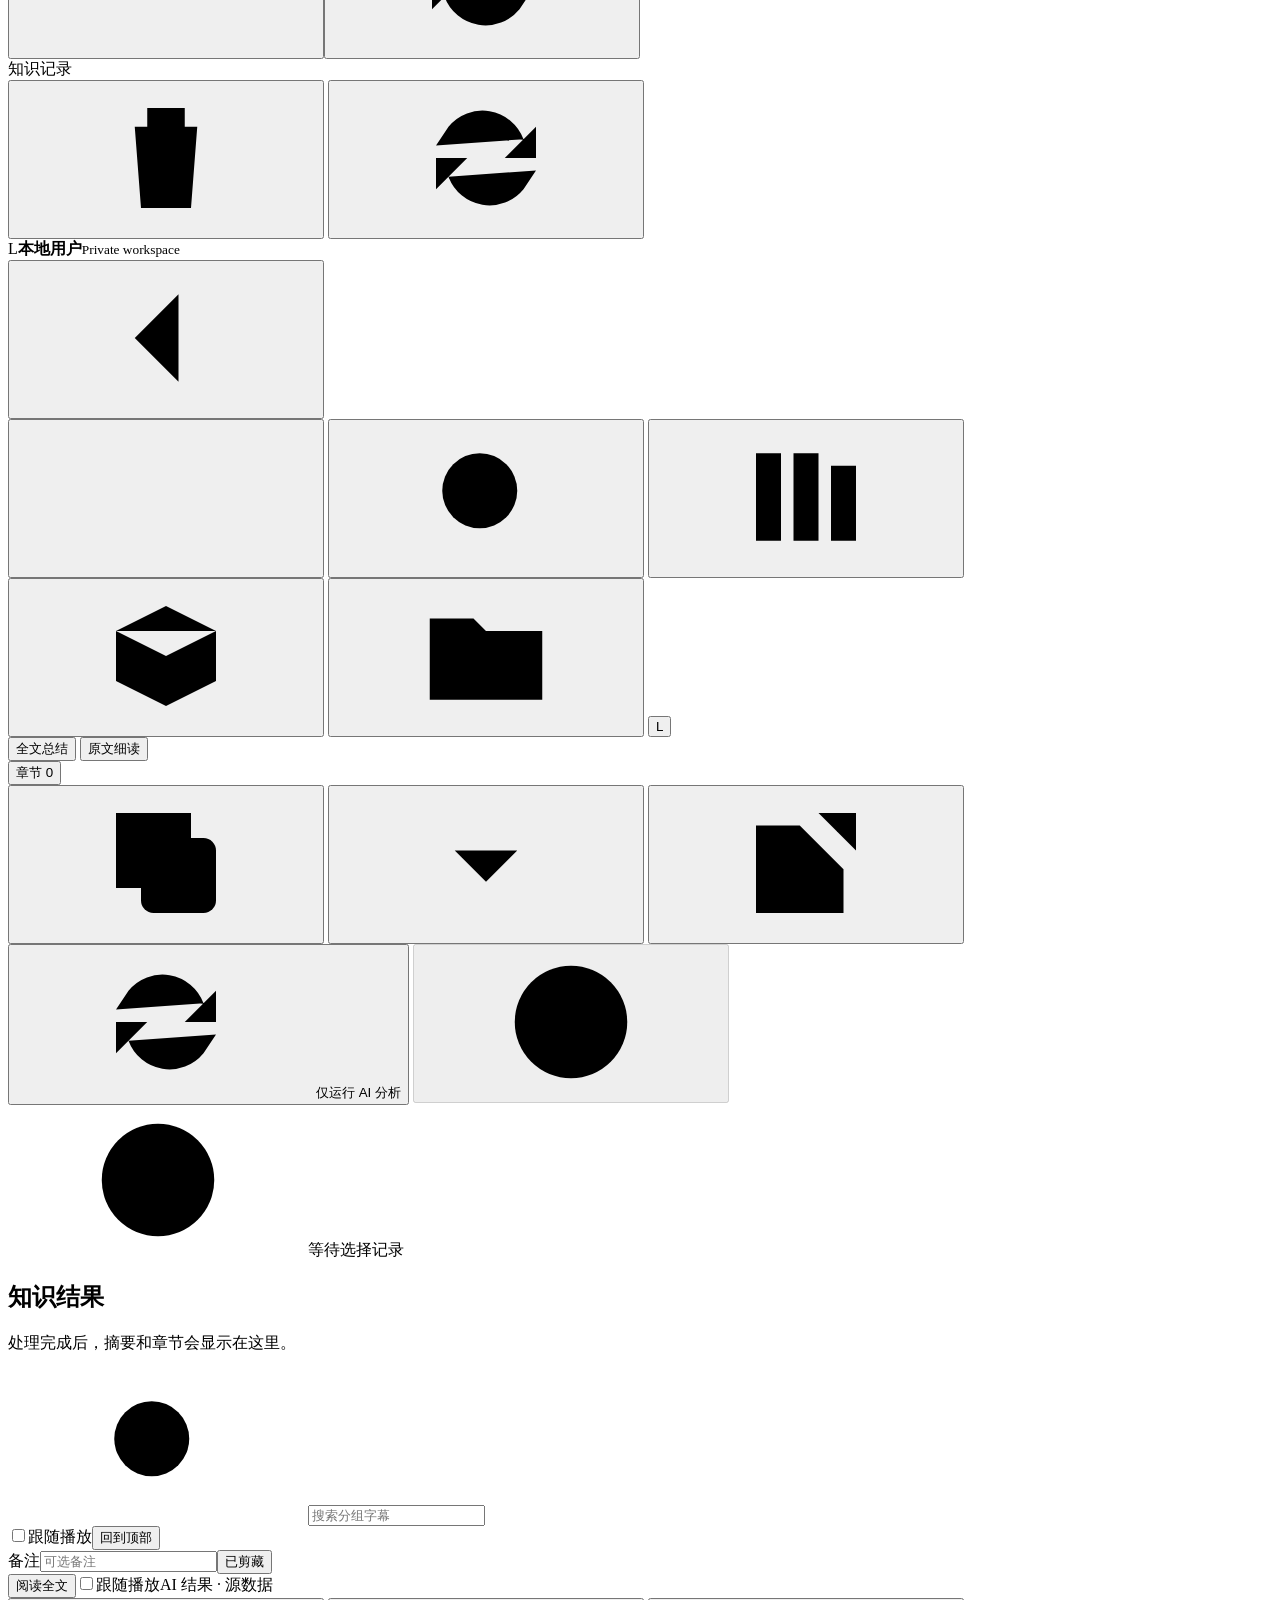
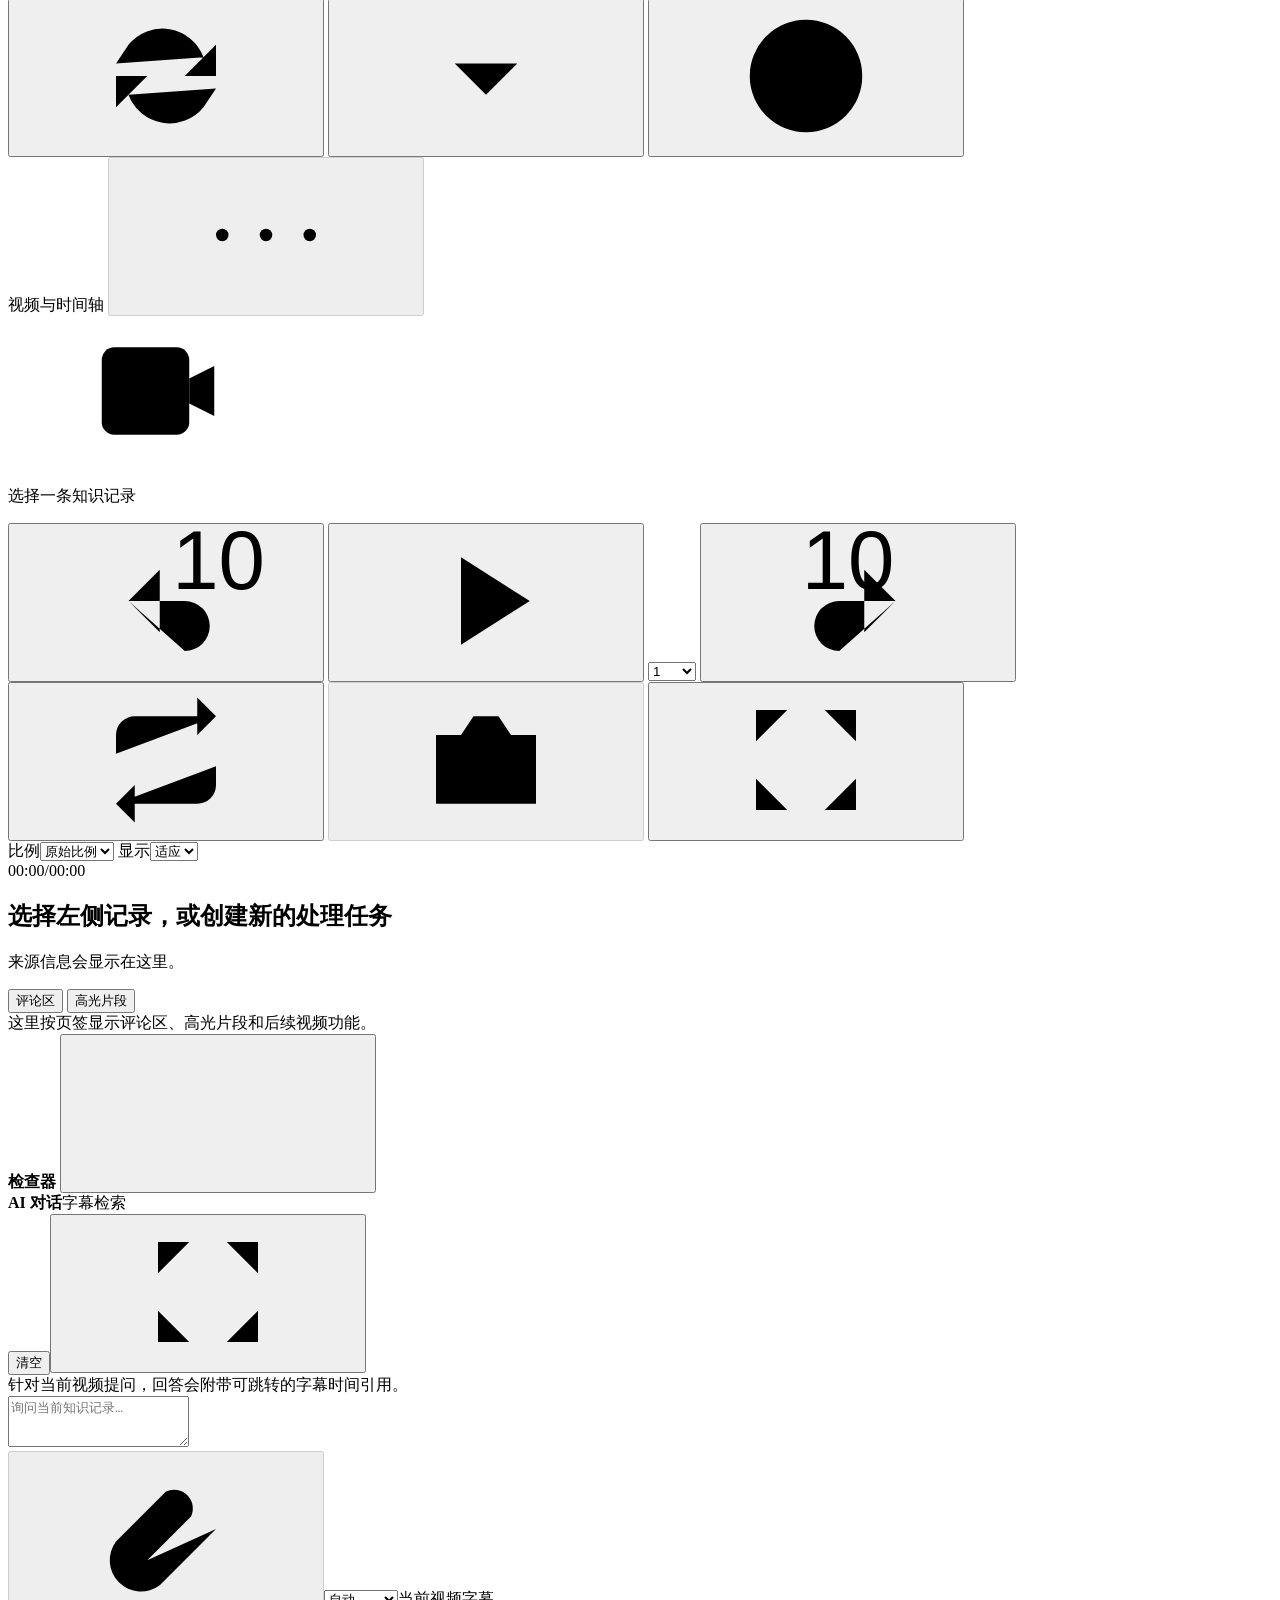
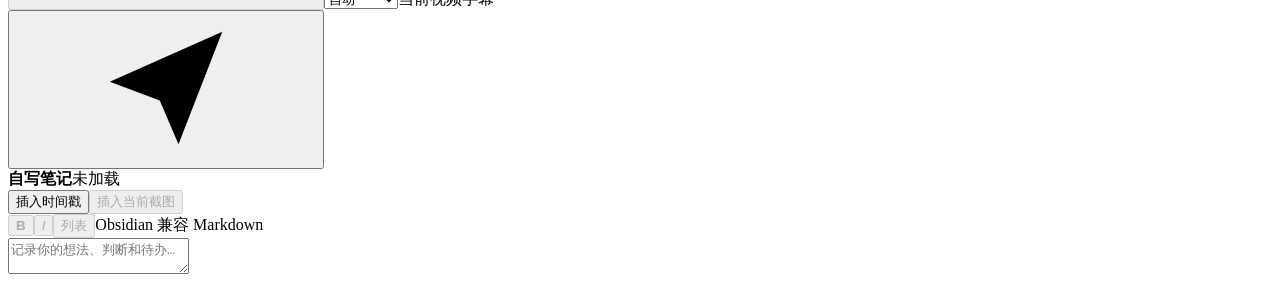
==== commit 3854828b: "chore: freeze v1.5.0-beta.1 private baseline" ====
--- a/src/web_ui/index.html
+++ b/src/web_ui/index.html
@@ -5,7 +5,7 @@
   <meta name="viewport" content="width=device-width, initial-scale=1">
   <meta name="color-scheme" content="light dark">
   <title>Video Summary Workspace</title>
-  <link rel="stylesheet" href="/static/app.workspace-19.css">
+  <link rel="stylesheet" href="/static/app.workspace-21.css">
 </head>
 <body data-ui-mode="product">
   <svg class="icon-sprite" aria-hidden="true">
@@ -47,7 +47,6 @@
     <header class="workspace-header">
       <div class="header-leading">
         <button type="button" class="icon-button" id="toggleSidebar" aria-label="隐藏知识库" aria-controls="sidebar" aria-expanded="true"><svg><use href="#i-menu"/></svg></button>
-        <button type="button" class="new-summary" id="newSummary" aria-label="新总结"><svg><use href="#i-plus"/></svg><span>新总结</span></button>
         <div class="workspace-heading">
           <small>视频知识工作台</small>
           <span class="workspace-title" id="workspaceTitle">选择一条知识记录</span>
@@ -69,50 +68,88 @@
     <aside class="sidebar" id="sidebar" aria-label="知识记录导航" tabindex="-1">
       <div class="sidebar-top">
         <strong>知识记录</strong>
-        <button class="icon-button sidebar-only-expanded" id="focusSearch" aria-label="搜索记录"><svg><use href="#i-search"/></svg></button>
-      </div>
-      <div class="search-wrap sidebar-only-expanded">
-        <svg><use href="#i-search"/></svg>
-        <input id="librarySearch" type="search" placeholder="搜索知识记录" aria-label="搜索知识记录">
+        <button type="button" class="new-summary sidebar-new-summary sidebar-only-expanded" id="newSummary" aria-label="新总结" title="新总结"><svg><use href="#i-plus"/></svg></button>
+      </div>
+      <div class="sidebar-search-row sidebar-only-expanded">
+        <div class="search-wrap">
+          <svg><use href="#i-search"/></svg>
+          <input id="librarySearch" type="search" placeholder="搜索知识记录" aria-label="搜索知识记录">
+        </div>
+        <button type="button" class="icon-button global-search-trigger" id="openGlobalSearch" aria-label="全局搜索" title="全局搜索 · Ctrl+Shift+K"><svg><use href="#i-search"/></svg></button>
       </div>
       <nav class="nav-groups">
-        <details open>
-          <summary aria-expanded="true"><svg><use href="#i-library"/></svg><span>资源库</span><svg class="chevron"><use href="#i-chevron"/></svg></summary>
-          <div class="nav-items sidebar-only-expanded" id="resourceFilters">
-            <button type="button" class="active" data-filter="all" aria-current="page">全部记录 <span id="countAll">0</span></button>
-            <button type="button" data-filter="video">视频 <span id="countVideo">0</span></button>
-            <button type="button" data-filter="processing">待处理 <span id="countProcessing">0</span></button>
-            <button type="button" data-filter="completed">已完成 <span id="countCompleted">0</span></button>
-          </div>
-        </details>
-        <details>
+        <button type="button" class="nav-primary active" id="resourceOverviewNav" aria-current="page"><svg><use href="#i-library"/></svg><span>资源库</span><small id="countResourceNav">0</small></button>
+        <details id="outputNavGroup">
           <summary aria-expanded="false"><svg><use href="#i-box"/></svg><span>产出库</span><svg class="chevron"><use href="#i-chevron"/></svg></summary>
-          <div class="nav-items sidebar-only-expanded muted-nav">
-            <button disabled>行动建议 <span>0</span></button>
-            <button disabled>写作素材 <span>0</span></button>
-            <button disabled>项目关联 <span>0</span></button>
-          </div>
+          <div class="output-collection-list sidebar-only-expanded" id="outputCollectionList" aria-live="polite"></div>
         </details>
       </nav>
-      <section class="knowledge-set-region sidebar-only-expanded" aria-labelledby="knowledgeSetHeading">
-        <div class="record-heading"><span id="knowledgeSetHeading">知识集</span><button class="icon-button small" id="refreshKnowledgeSets" type="button" aria-label="刷新知识集"><svg><use href="#i-refresh"/></svg></button></div>
-        <div class="knowledge-set-list" id="knowledgeSetList" aria-live="polite"></div>
-      </section>
-      <div class="record-heading sidebar-only-expanded">
-        <span id="recordHeadingLabel">知识记录</span>
-        <div class="record-heading-actions">
-          <button class="icon-button small" id="toggleDeleteMode" type="button" title="选择要删除的记录" aria-label="选择要删除的记录"><svg><use id="deleteActionIcon" href="#i-trash"/></svg></button>
-          <button class="icon-button small" id="refreshLibrary" type="button" aria-label="刷新记录"><svg><use href="#i-refresh"/></svg></button>
-        </div>
-      </div>
-      <div class="library-list" id="libraryList" aria-live="polite"></div>
+      <div class="sidebar-view sidebar-only-expanded" id="librarySidebarView">
+        <section class="project-region" aria-labelledby="projectHeading">
+          <div class="record-heading"><span id="projectHeading">项目</span><div class="record-heading-actions"><button class="icon-button small" id="createProject" type="button" aria-label="新建项目"><svg><use href="#i-plus"/></svg></button><button class="icon-button small" id="refreshProjects" type="button" aria-label="刷新项目"><svg><use href="#i-refresh"/></svg></button></div></div>
+          <div class="project-list" id="projectList" aria-live="polite"></div>
+        </section>
+        <div class="record-heading">
+          <span id="recordHeadingLabel">知识记录</span>
+          <div class="record-heading-actions">
+            <button class="icon-button small" id="toggleDeleteMode" type="button" title="选择要删除的记录" aria-label="选择要删除的记录"><svg><use id="deleteActionIcon" href="#i-trash"/></svg></button>
+            <button class="icon-button small" id="refreshLibrary" type="button" aria-label="刷新记录"><svg><use href="#i-refresh"/></svg></button>
+          </div>
+        </div>
+        <div class="library-list" id="libraryList" aria-live="polite"></div>
+      </div>
       <div class="sidebar-footer">
         <div class="local-user"><span class="avatar">L</span><span class="sidebar-only-expanded"><strong>本地用户</strong><small>Private workspace</small></span></div>
         <button type="button" class="icon-button" id="collapseSidebar" aria-label="关闭知识库" aria-controls="sidebar"><svg><use href="#i-collapse"/></svg></button>
       </div>
     </aside>
 
+    <nav class="sidebar-rail" id="sidebarRail" aria-label="折叠的知识导航" aria-hidden="true">
+      <button type="button" class="rail-button rail-new-summary" data-rail-action="new" aria-label="新总结" title="新总结"><svg><use href="#i-plus"/></svg></button>
+      <button type="button" class="rail-button" data-rail-action="global-search" aria-label="全局搜索" title="全局搜索 · Ctrl+Shift+K"><svg><use href="#i-search"/></svg></button>
+      <button type="button" class="rail-button" data-rail-action="resource" aria-label="打开资源总览"><svg><use href="#i-library"/></svg></button>
+      <button type="button" class="rail-button" data-rail-panel="output" aria-label="产出库" aria-expanded="false" aria-controls="sidebarFlyout"><svg><use href="#i-box"/></svg></button>
+      <button type="button" class="rail-button" data-rail-panel="projects" aria-label="项目" aria-expanded="false" aria-controls="sidebarFlyout"><svg><use href="#i-folder"/></svg></button>
+      <button type="button" class="rail-button rail-user" data-rail-panel="user" aria-label="本地用户" aria-expanded="false" aria-controls="sidebarFlyout"><span class="avatar">L</span></button>
+    </nav>
+    <section class="sidebar-flyout" id="sidebarFlyout" role="dialog" aria-modal="false" aria-label="知识导航浮窗" tabindex="-1" hidden>
+      <header><strong id="sidebarFlyoutTitle">资源库</strong><button type="button" class="icon-button small" id="closeSidebarFlyout" aria-label="关闭浮窗"><svg><use href="#i-close"/></svg></button></header>
+      <div class="sidebar-flyout-body" id="sidebarFlyoutBody"></div>
+    </section>
+
     <div class="workspace-grid" id="workspaceGrid">
+    <section class="resource-overview" id="resourceOverviewPane" aria-labelledby="resourceOverviewTitle" hidden>
+      <header class="resource-overview-header">
+        <div><p>LOCAL KNOWLEDGE WORKSPACE</p><h1 id="resourceOverviewTitle">资源总览</h1><span>管理独立知识记录、采集队列与处理状态。</span></div>
+        <div class="resource-overview-header-actions">
+          <button type="button" class="quiet-button" id="refreshResourceOverview"><svg><use href="#i-refresh"/></svg><span>刷新</span></button>
+          <button type="button" class="quiet-button" id="overviewDeleteMode"><svg><use id="overviewDeleteActionIcon" href="#i-trash"/></svg><span>批量管理</span></button>
+        </div>
+      </header>
+      <nav class="resource-overview-tabs" role="tablist" aria-label="资源总览筛选">
+        <button type="button" class="active" role="tab" data-overview-tab="all" aria-selected="true">全部 <span id="overviewCountAll">0</span></button>
+        <button type="button" role="tab" data-overview-tab="inbox" aria-selected="false">收件箱 <span id="overviewCountInbox">0</span></button>
+        <button type="button" role="tab" data-overview-tab="processing" aria-selected="false">处理中 <span id="overviewCountProcessing">0</span></button>
+        <button type="button" role="tab" data-overview-tab="completed" aria-selected="false">已完成 <span id="overviewCountCompleted">0</span></button>
+      </nav>
+      <div class="resource-overview-toolbar">
+        <label class="overview-search"><svg><use href="#i-search"/></svg><input id="resourceOverviewSearch" type="search" placeholder="搜索标题、作者或来源" aria-label="搜索资源总览"></label>
+        <label>来源<select id="resourceSourceFilter" aria-label="筛选来源类型"><option value="all">全部来源</option><option value="video">视频</option><option value="web_page">网页</option><option value="local_video">本地视频</option><option value="online_video">在线视频</option></select></label>
+        <label>排序<select id="resourceSort" aria-label="资源排序"><option value="recent">最近更新</option><option value="title">标题</option><option value="duration">时长</option><option value="status">状态</option></select></label>
+        <span class="overview-selection" id="overviewSelection" role="status"></span>
+      </div>
+      <section class="resource-overview-records" id="resourceOverviewRecords" aria-live="polite"></section>
+      <section class="resource-overview-inbox" id="resourceOverviewInbox" hidden>
+        <div class="overview-inbox-toolbar">
+          <label class="inbox-filter" for="inboxStateFilter">队列状态
+            <select id="inboxStateFilter" aria-label="筛选收件箱状态"><option value="all">全部</option><option value="attention">需处理</option><option value="active">等待与处理中</option><option value="ready">已就绪</option></select>
+          </label>
+          <button class="quiet-button" id="refreshInbox" type="button"><svg><use href="#i-refresh"/></svg><span>刷新收件箱</span></button>
+        </div>
+        <div class="inbox-list" id="inboxList" aria-live="polite"></div>
+        <button type="button" class="quiet-button inbox-load-more hidden" id="loadMoreInbox">加载更多</button>
+      </section>
+    </section>
     <section class="result-pane workspace-module" id="resultPane" data-module="result">
       <header class="result-header">
         <div class="result-tabs" role="tablist">
@@ -136,7 +173,9 @@
         <div id="summaryView" class="result-view reading-surface"><div class="result-empty ui-empty-state"><h2 class="ui-empty-state__title">知识结果</h2><p class="ui-empty-state__description">处理完成后，摘要和章节会显示在这里。</p></div></div>
         <div id="transcriptView" class="result-view hidden">
           <div class="transcript-tools"><div class="search-wrap"><svg><use href="#i-search"/></svg><input id="transcriptSearch" type="search" placeholder="搜索分组字幕" aria-label="搜索分组字幕"></div><label class="switch-label"><input id="followPlayback" type="checkbox">跟随播放</label><button class="quiet-button" id="backToTop">回到顶部</button></div>
+          <div class="transcript-clip-toolbar"><label class="clip-note-field"><span>&#22791;&#27880;</span><input id="transcriptClipNote" type="text" maxlength="4000" placeholder="&#21487;&#36873;&#22791;&#27880;"></label><button class="quiet-button" id="toggleClips" type="button" aria-expanded="false">&#24050;&#21098;&#34255;</button></div>
           <div id="transcriptGroups"></div>
+          <div id="clipList" class="clip-list hidden" aria-live="polite"></div>
         </div>
       </div>
       <footer class="result-footer"><button class="quiet-button" id="readTranscript">阅读全文</button><label class="switch-label"><input id="footerFollow" type="checkbox">跟随播放</label><span class="data-layer-label">AI 结果 · 源数据</span></footer>
@@ -227,6 +266,35 @@
     </div>
   </div>
 
+  <dialog id="globalSearchDialog" class="global-search-dialog" aria-labelledby="globalSearchTitle">
+    <div class="global-search-panel">
+      <header><div><span class="dialog-kicker">LOCAL KNOWLEDGE</span><h2 id="globalSearchTitle">全局搜索</h2></div><button type="button" class="icon-button" data-close-dialog aria-label="关闭全局搜索"><svg><use href="#i-close"/></svg></button></header>
+      <div class="global-search-query">
+        <svg><use href="#i-search"/></svg>
+        <input id="globalSearchInput" type="search" maxlength="200" autocomplete="off" placeholder="搜索知识记录、合集和项目" aria-label="全局搜索">
+        <kbd>Ctrl+Shift+K</kbd>
+      </div>
+      <div class="global-search-toolbar">
+        <div class="global-search-kinds" role="radiogroup" aria-label="搜索对象">
+          <button type="button" class="active" role="radio" aria-checked="true" data-global-search-kind="all">全部</button>
+          <button type="button" role="radio" aria-checked="false" data-global-search-kind="knowledge">知识记录</button>
+          <button type="button" role="radio" aria-checked="false" data-global-search-kind="collection">合集</button>
+          <button type="button" role="radio" aria-checked="false" data-global-search-kind="project">项目</button>
+        </div>
+        <label class="global-search-deep"><input id="globalSearchDeep" type="checkbox"><span>深度搜索字幕与网页正文</span></label>
+      </div>
+      <div class="global-search-body">
+        <section class="global-search-results" aria-label="搜索结果">
+          <div class="global-search-state" id="globalSearchState" role="status" aria-live="polite">输入关键词，或查看最近更新的知识资产。</div>
+          <div class="global-search-list" id="globalSearchResults" role="listbox" aria-label="全局搜索结果"></div>
+        </section>
+        <aside class="global-search-preview" id="globalSearchPreview" aria-label="结果预览">
+          <div class="global-search-preview-empty">选择一项查看摘要和打开方式。</div>
+        </aside>
+      </div>
+    </div>
+  </dialog>
+
   <dialog id="newTaskDialog" class="task-dialog">
     <form id="newTaskForm" method="dialog">
       <header><div><span class="dialog-kicker">PROCESS</span><h2>新总结</h2></div><button type="button" class="icon-button" data-close-dialog aria-label="关闭"><svg><use href="#i-close"/></svg></button></header>
@@ -234,9 +302,10 @@
       <div class="field ui-field" id="taskSourceField" data-invalid="false">
         <label class="ui-field__label" for="taskSource"><span id="taskSourceLabel">视频链接</span><span class="ui-field__required" aria-hidden="true">*</span></label>
         <p class="ui-field__description" id="taskSourceDescription">输入公开媒体链接，或切换为本地文件路径。</p>
-        <input class="ui-text-field" id="taskSource" name="source" required aria-describedby="taskSourceDescription" aria-errormessage="taskSourceError" aria-invalid="false" placeholder="https://www.bilibili.com/video/BV…">
+        <div class="task-source-input-row"><input class="ui-text-field" id="taskSource" name="source" required aria-describedby="taskSourceDescription" aria-errormessage="taskSourceError" aria-invalid="false" placeholder="https://www.bilibili.com/video/BV…"><button type="button" class="quiet-button" id="validateTaskSource">验证路径/链接</button></div>
         <p class="ui-field__error" id="taskSourceError" role="alert" hidden>请输入视频链接。</p>
       </div>
+        <p class="task-source-validation" id="taskSourceValidation" role="status" aria-live="polite" hidden></p>
       <section class="series-decision hidden" id="seriesDecision" aria-live="polite">
         <strong id="seriesDecisionTitle">检测到 B站分批教程</strong>
         <p id="seriesDecisionMessage">可以先建立知识集，之后按顺序选择单个视频分析。</p>
@@ -249,6 +318,7 @@
       <div class="form-grid">
         <label class="field"><span>分析模式</span><select class="ui-select" id="taskMode"><option value="summary">标准摘要</option><option value="tutorial">教程提取</option><option value="viral">爆款分析</option><option value="close-reading">深度精读</option></select><small id="taskModeDescription">适合资讯、访谈、介绍和一般知识视频</small></label>
         <label class="field"><span>处理模式</span><select class="ui-select" id="taskProcessingProfile"><option value="complete">complete（完整兼容）</option><option value="fast">fast（优先文本）</option></select></label>
+        <label class="field"><span>计算资源</span><select class="ui-select" id="taskComputeProfile"><option value="responsive">流畅优先（推荐）</option><option value="balanced">平衡</option><option value="performance">全速</option></select><small>限制 CPU 线程并让本地 GPU/CPU 任务排队，避免影响桌面操作。</small></label>
         <label class="field"><span>AI 分析</span><input value="文字分析" disabled><input id="taskBackend" type="hidden" value="deepseek"></label>
         <label class="field"><span>字幕语言</span><select id="taskLanguage"><option value="">默认 zh</option><option value="zh">zh</option><option value="zh-Hans">zh-Hans</option><option value="en">en</option></select></label>
         <label class="field"><span>字幕转写方式</span><select id="taskAsrRoute"><option value="cloud">云端快速转写</option><option value="local_gpu">本地 GPU</option><option value="local_cpu">本地 CPU</option></select><small>仅在视频没有可用平台字幕时生效。云端模式会把提取后的音频发送至第三方转写服务。</small></label>
@@ -330,6 +400,6 @@
   <dialog id="imageDialog" class="image-dialog"><button class="icon-button image-close" data-close-dialog aria-label="关闭预览"><svg><use href="#i-close"/></svg></button><img id="imagePreview" alt="关键帧预览"></dialog>
   <div class="drawer-scrim" id="drawerScrim"></div>
   <div class="toast" id="toast" role="status" aria-live="polite"></div>
-  <script src="/static/app.workspace-19.js" defer></script>
+  <script src="/static/app.workspace-21.js" defer></script>
 </body>
 </html>
